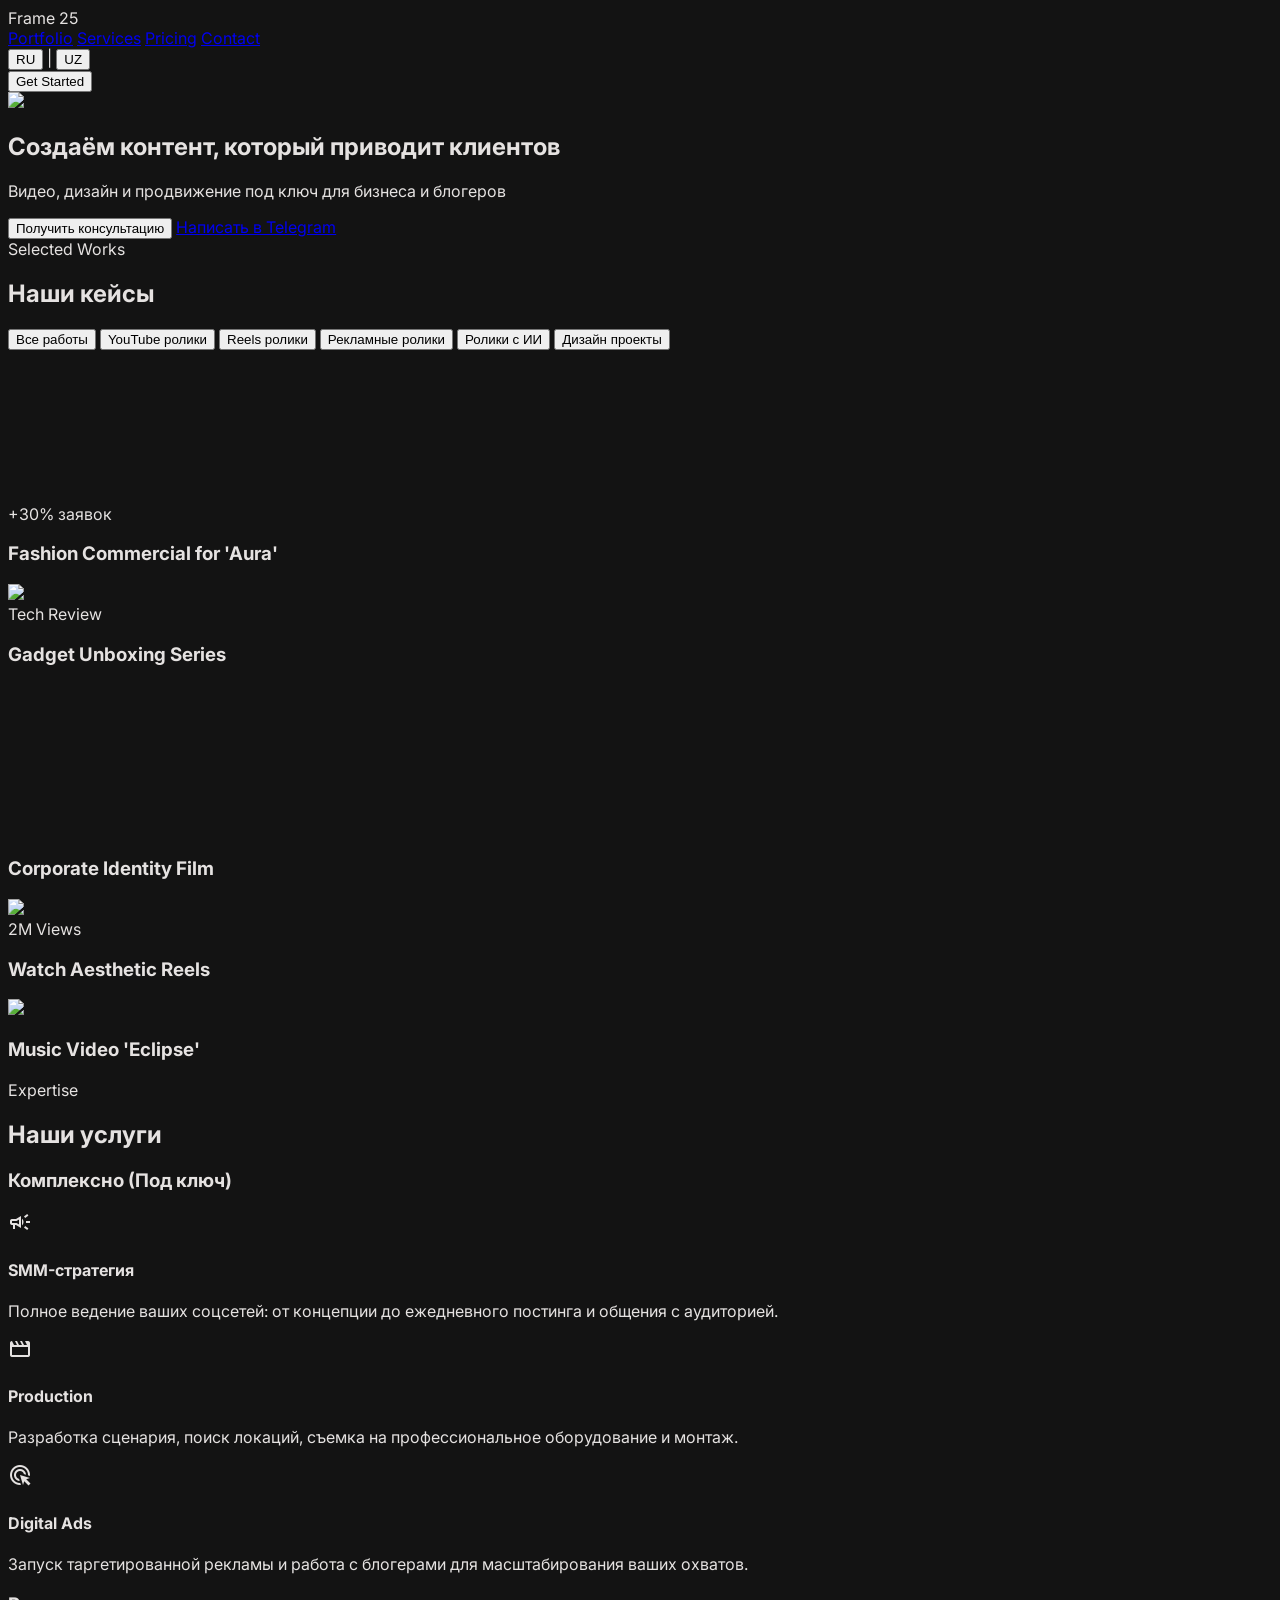
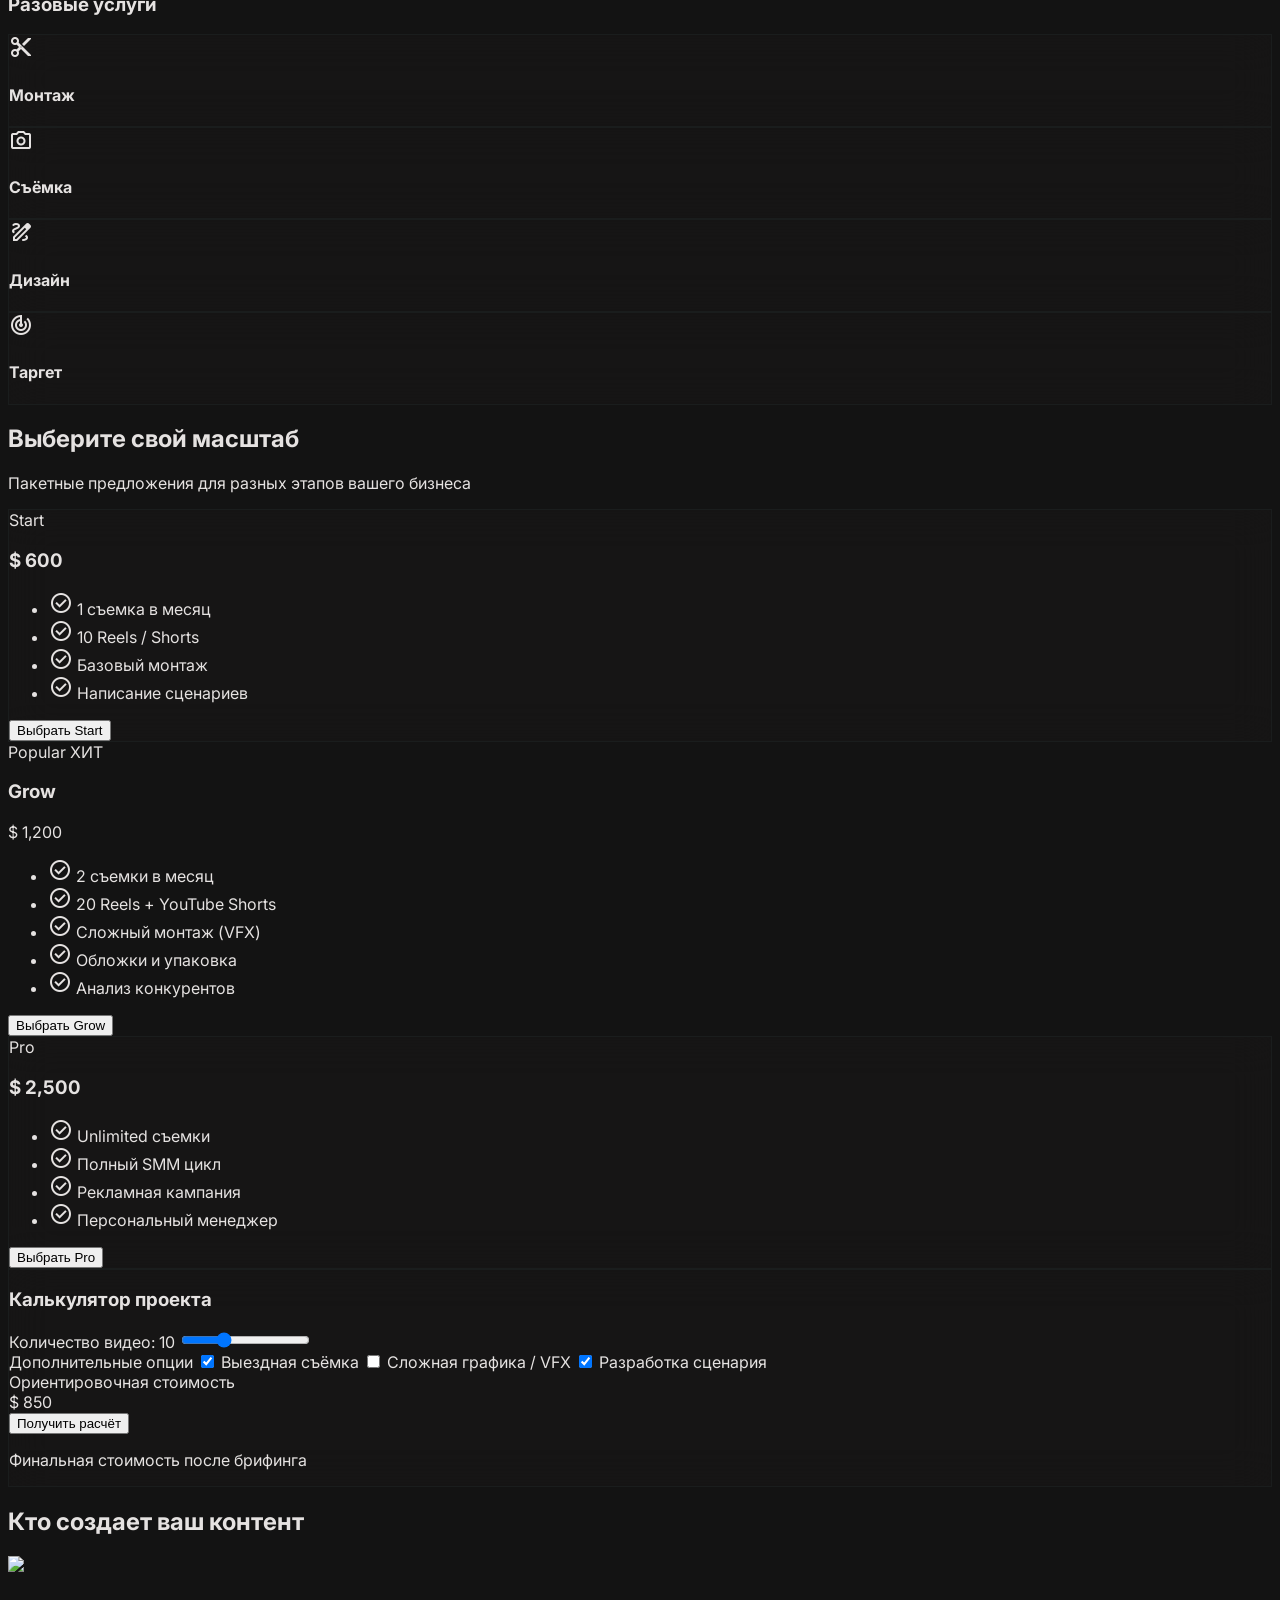
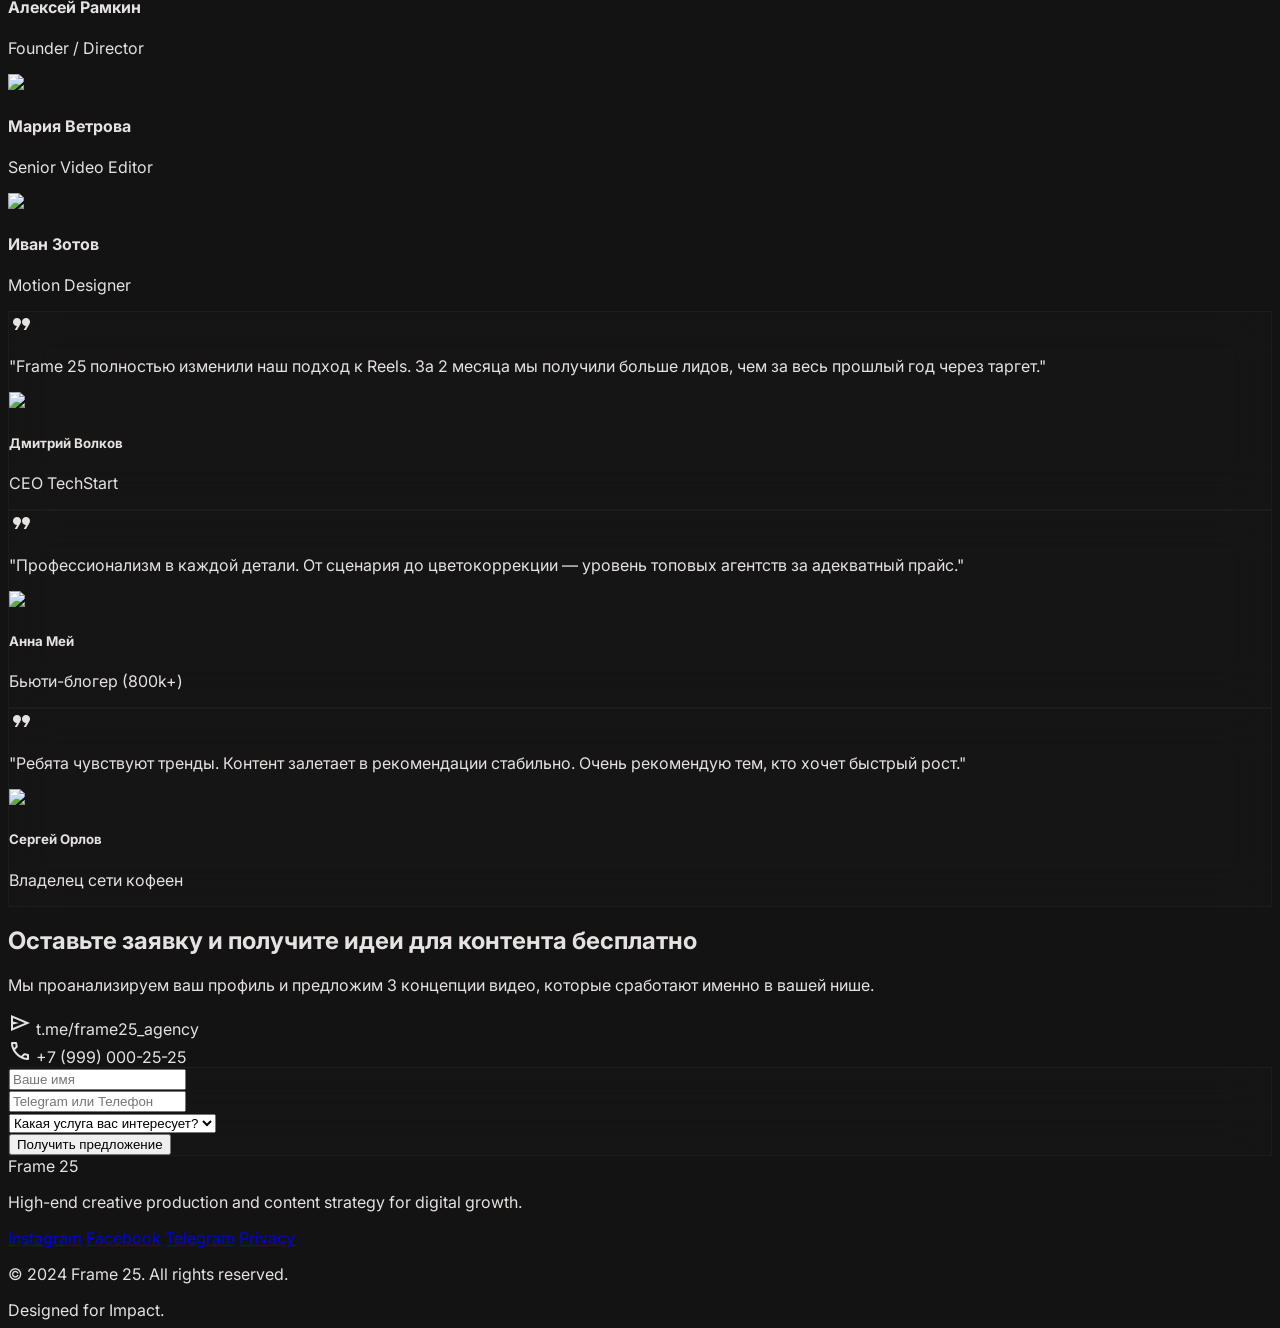
==== index.html @ b536c81a "Rename to index.html for hosting" ====
<!DOCTYPE html>

<html class="dark" lang="ru"><head>
<meta charset="utf-8"/>
<meta content="width=device-width, initial-scale=1.0" name="viewport"/>
<link href="https://fonts.googleapis.com/css2?family=Inter:wght@100..900&amp;display=swap" rel="stylesheet"/>
<link href="https://fonts.googleapis.com/css2?family=Material+Symbols+Outlined:wght,FILL@100..700,0..1&amp;display=swap" rel="stylesheet"/>
<link href="https://fonts.googleapis.com/css2?family=Material+Symbols+Outlined:wght,FILL@100..700,0..1&amp;display=swap" rel="stylesheet"/>
<script src="https://cdn.tailwindcss.com?plugins=forms,container-queries"></script>
<title>Frame 25 | Creative Production Agency</title>
<script id="tailwind-config">
      tailwind.config = {
        darkMode: "class",
        theme: {
          extend: {
            "colors": {
                "on-primary-fixed": "#002022",
                "secondary": "#95d1d6",
                "error": "#ffb4ab",
                "on-primary-fixed-variant": "#004f54",
                "primary-container": "#00f2ff",
                "on-secondary-container": "#87c2c7",
                "primary-fixed-dim": "#00dbe7",
                "on-primary": "#00363a",
                "surface-variant": "#353534",
                "surface-container-high": "#2a2a2a",
                "tertiary-container": "#fed83a",
                "outline": "#849495",
                "on-secondary": "#00363a",
                "on-error-container": "#ffdad6",
                "on-tertiary": "#3b2f00",
                "on-tertiary-fixed-variant": "#554500",
                "on-tertiary-fixed": "#221b00",
                "surface-container-low": "#1c1b1b",
                "tertiary": "#fff6e4",
                "on-secondary-fixed-variant": "#064f53",
                "inverse-surface": "#e5e2e1",
                "inverse-primary": "#00696f",
                "outline-variant": "#3a494b",
                "tertiary-fixed-dim": "#e8c423",
                "inverse-on-surface": "#313030",
                "error-container": "#93000a",
                "surface-tint": "#00dbe7",
                "secondary-fixed": "#b1edf2",
                "background": "#131313",
                "on-primary-container": "#006a71",
                "surface-bright": "#3a3939",
                "surface-container": "#201f1f",
                "surface": "#131313",
                "on-error": "#690005",
                "primary-fixed": "#74f5ff",
                "on-background": "#e5e2e1",
                "surface-container-lowest": "#0e0e0e",
                "secondary-container": "#0b5156",
                "primary": "#e1fdff",
                "surface-container-highest": "#353534",
                "on-surface": "#e5e2e1",
                "on-surface-variant": "#b9cacb",
                "secondary-fixed-dim": "#95d1d6",
                "tertiary-fixed": "#ffe173",
                "on-tertiary-container": "#725e00",
                "on-secondary-fixed": "#002022",
                "surface-dim": "#131313"
            },
            "borderRadius": {
                "DEFAULT": "0.125rem",
                "lg": "0.25rem",
                "xl": "0.5rem",
                "full": "0.75rem"
            },
            "fontFamily": {
                "headline": ["Inter"],
                "body": ["Inter"],
                "label": ["Inter"]
            }
          },
        },
      }
    </script>
<style>
        .material-symbols-outlined {
            font-variation-settings: 'FILL' 0, 'wght' 400, 'GRAD' 0, 'opsz' 24;
        }
        html { scroll-behavior: smooth; }
        body {
            background-color: #131313;
            color: #e5e2e1;
            font-family: 'Inter', sans-serif;
        }
        .glass-card {
            background: rgba(28, 27, 27, 0.4);
            backdrop-filter: blur(20px);
            border: 1px solid rgba(58, 73, 75, 0.15);
        }
    </style>
</head>
<body class="selection:bg-primary-container selection:text-on-primary">
<!-- Top Navigation Bar -->
<nav class="fixed top-0 w-full z-50 bg-[#131313]/40 backdrop-blur-md shadow-[0_20px_40px_rgba(0,242,255,0.04)]">
<div class="flex justify-between items-center px-6 md:px-12 py-6 max-w-[1920px] mx-auto">
<div class="text-2xl font-black tracking-tighter text-[#e5e2e1]">Frame 25</div>
<div class="hidden md:flex gap-10 items-center">
<a data-i18n="nav_portfolio" class="font-['Inter'] tracking-tight font-medium text-sm text-[#e5e2e1] hover:text-[#00f2ff] transition-colors duration-300" href="#portfolio">Portfolio</a>
<a data-i18n="nav_services" class="font-['Inter'] tracking-tight font-medium text-sm text-[#e5e2e1] hover:text-[#00f2ff] transition-colors duration-300" href="#services">Services</a>
<a data-i18n="nav_pricing" class="font-['Inter'] tracking-tight font-medium text-sm text-[#e5e2e1] hover:text-[#00f2ff] transition-colors duration-300" href="#pricing">Pricing</a>
<a data-i18n="nav_contact" class="font-['Inter'] tracking-tight font-medium text-sm text-[#e5e2e1] hover:text-[#00f2ff] transition-colors duration-300" href="#contact">Contact</a>
</div>
<div class="flex items-center gap-2 text-sm font-bold text-on-surface">
    <button id="lang-ru" class="text-primary-container transition-colors">RU</button>
    <span class="text-outline-variant">|</span>
    <button id="lang-uz" class="hover:text-primary-container transition-colors">UZ</button>
</div>
<button data-i18n="nav_start" onclick="document.getElementById('contact').scrollIntoView()" class="bg-primary-container text-on-primary px-6 py-2.5 rounded-full font-bold text-sm tracking-tight scale-95 active:scale-90 transition-transform hover:opacity-80">
                Get Started
            </button>
</div>
</nav>
<main>
<!-- Hero Section -->
<section class="relative h-screen flex items-center justify-center overflow-hidden">
<div class="absolute inset-0 z-0">
<img class="w-full h-full object-cover opacity-40" data-alt="cinematic slow motion shot of a high-end camera lens on a gimbal in a dark studio with electric blue neon reflections" src="https://lh3.googleusercontent.com/aida-public/[base64]"/>
<div class="absolute inset-0 bg-gradient-to-b from-[#131313]/80 via-transparent to-[#131313]"></div>
</div>
<div class="relative z-10 text-center px-6 max-w-5xl">
<h1 data-i18n="hero_title" class="text-5xl md:text-8xl font-black tracking-tighter mb-8 leading-[0.9] text-on-surface">
                    Создаём контент, который приводит <span class="text-primary-container">клиентов</span>
</h1>
<p data-i18n="hero_desc" class="text-lg md:text-2xl text-secondary font-light max-w-2xl mx-auto mb-12">
                    Видео, дизайн и продвижение под ключ для бизнеса и блогеров
                </p>
<div class="flex flex-col md:flex-row gap-6 justify-center items-center">
<button data-i18n="hero_btn1" onclick="document.getElementById('contact').scrollIntoView()" class="w-full md:w-auto px-10 py-5 bg-gradient-to-br from-primary-container to-primary-fixed-dim text-on-primary font-bold rounded-full text-lg shadow-[0_0_30px_rgba(0,242,255,0.3)] hover:scale-105 transition-transform">
                        Получить консультацию
                    </button>
<a data-i18n="hero_btn2" href="https://t.me/frame25_agency" target="_blank" class="w-full md:w-auto px-10 py-5 border border-outline-variant text-on-surface font-bold rounded-full text-lg hover:bg-surface-container-low transition-colors text-center inline-block">
                        Написать в Telegram
                    </a>
</div>
</div>
</section>
<!-- Portfolio Bento Grid -->
<section class="py-32 px-6 md:px-12 bg-surface" id="portfolio">
<div class="max-w-[1400px] mx-auto">
<div class="flex justify-between items-end mb-10">
<div>
<span class="font-['Inter'] text-xs uppercase tracking-[0.2em] text-secondary mb-4 block">Selected Works</span>
<h2 class="text-4xl md:text-6xl font-bold tracking-tighter">Наши кейсы</h2>
</div>
</div>
<!-- Filters -->
<div class="flex flex-wrap gap-4 mb-12" id="portfolio-filters">
    <button data-filter="all" class="px-6 py-2 rounded-full border border-primary-container text-primary-container bg-surface-container-high transition-colors active-filter"><span data-i18n="filter_all">Все работы</span></button>
    <button data-filter="youtube" class="px-6 py-2 rounded-full border border-outline-variant text-on-surface hover:border-primary-container hover:text-primary-container hover:bg-surface-container-high transition-colors"><span data-i18n="filter_youtube">YouTube ролики</span></button>
    <button data-filter="reels" class="px-6 py-2 rounded-full border border-outline-variant text-on-surface hover:border-primary-container hover:text-primary-container hover:bg-surface-container-high transition-colors"><span data-i18n="filter_reels">Reels ролики</span></button>
    <button data-filter="commercial" class="px-6 py-2 rounded-full border border-outline-variant text-on-surface hover:border-primary-container hover:text-primary-container hover:bg-surface-container-high transition-colors"><span data-i18n="filter_commercial">Рекламные ролики</span></button>
    <button data-filter="ai" class="px-6 py-2 rounded-full border border-outline-variant text-on-surface hover:border-primary-container hover:text-primary-container hover:bg-surface-container-high transition-colors"><span data-i18n="filter_ai">Ролики с ИИ</span></button>
    <button data-filter="design" class="px-6 py-2 rounded-full border border-outline-variant text-on-surface hover:border-primary-container hover:text-primary-container hover:bg-surface-container-high transition-colors"><span data-i18n="filter_design">Дизайн проекты</span></button>
</div>
<div class="grid grid-cols-1 md:grid-cols-12 gap-6" id="portfolio-grid">
<!-- Large Feature Card -->
<div data-category="commercial" class="portfolio-item md:col-span-8 group relative overflow-hidden rounded-xl bg-surface-container-low aspect-video transition-all duration-500">
<video autoplay loop muted playsinline class="w-full h-full object-cover transition-transform duration-700 group-hover:scale-110 opacity-70" src="https://vp.wfolio.com/video_proxies/of4j5aS4cVwPTxC_axvSqrwLBLXu43aS/F9QAoX_0jwsGlkBRA7Mj5IeWWrSQHAIG/FPQ6UsMXswtfiBF19fHiCAsJqj6txDtV/Z1Twl-R0tfF8GKqrTD2J9hqp1q181-N3/fbMHQmCswe76x-qLKLBUlrxGe9JfZxI_/lLTEqGnEWL5SWSAfy-LlypZsuP5mStJT/mDifjHPfnOr3pZEzZ6DH0hXgapZW11Q3/QywnIz3amLk.mp4"></video>
<div class="absolute inset-0 bg-gradient-to-t from-black/80 to-transparent p-10 flex flex-col justify-end">
<span class="inline-block px-3 py-1 bg-primary-container text-on-primary text-[10px] font-bold uppercase tracking-widest rounded-full mb-4 w-fit">+30% заявок</span>
<h3 class="text-3xl font-bold">Fashion Commercial for 'Aura'</h3>
</div>
</div>
<!-- Small Side Card -->
<div data-category="youtube" class="portfolio-item md:col-span-4 group relative overflow-hidden rounded-xl bg-surface-container-low transition-all duration-500">
<img class="w-full h-full object-cover transition-transform duration-700 group-hover:scale-110 opacity-70" src="https://i.wfolio.com/x/23Q2n7kS-flJtGEKTA-UZrXIhu7kMsVH/sUAZphw6dagxa5MqR_Brd5CW10V9Sxa7/tRZJRG6O9aZWPYP0-hRGz2KID2vp1UIA/W7H8lqrl_bvFFA3az80bgdyUQOPpFFgx/oUkrQ6Ajcl17LG6q-bK4WIpuVKyIugLY/MCsgXOr9y-B_LAeVuRp4WlRgPNXi3GbD/M3oNYMFtiYq95cwjV4MdlfXPeETEz-Ym/zz2omLnkPz87YJzeS87W_RpPvwTQ2__v/9Z_aL_QdXxJPuxYkyWhHK4OiFC0e9JUo/xyI-Ij5PgXVW4XstqjPP8S5Wxn8U375i/zxuxOf5emPZ2m0TEb_1u7eJOFm1DM196/4IbHwq_gdBn7vl2AK5nMGqGsaf5Hd26M/SUjrMsj_cf3Rqamc2B3QT18Hmg0ZTn99/892rjEsZu2C9NU-gmEDTXOHLDBWczoqr/t0MkHL4NPfshDHCqdIn4-JaLdNKsQE_3/va9R2RH-p1EJ_k9BfhZwt-auueZ3Zf6Q/mD8KrEA4o1EwdVLAUPEySDD1LbAcAatK/J7scySuu37aSAl-8ZgyD4EQjvc6hz9qD/bkumr2OCzjHUu6v2sPMy-CJpDzJvhi2O/Z8tzMRuMpqwV0lH-I2qhpSs3hMtkEoIK/--J-1g5ExQQ7SPw8lFHjkw.jpg"/>
<div class="absolute inset-0 bg-gradient-to-t from-black/80 to-transparent p-6 flex flex-col justify-end">
<span class="inline-block px-3 py-1 bg-surface-container-highest text-on-surface text-[10px] font-bold uppercase tracking-widest rounded-full mb-4 w-fit">Tech Review</span>
<h3 class="text-xl font-bold">Gadget Unboxing Series</h3>
</div>
</div>
<!-- Row of 3 -->
<div data-category="youtube" class="portfolio-item md:col-span-4 group relative overflow-hidden rounded-xl bg-surface-container-low aspect-square transition-all duration-500">
<video autoplay loop muted playsinline class="w-full h-full object-cover transition-transform duration-700 group-hover:scale-110 opacity-70" src="https://vp.wfolio.com/video_proxies/of4j5aS4cVwPTxC_axvSqrwLBLXu43aS/F9QAoX_0jwsGlkBRA7Mj5IeWWrSQHAIG/FPQ6UsMXswtfiBF19fHiCAsJqj6txDtV/Z1Twl-R0tfF8GKqrTD2J9hqp1q181-N3/fbMHQmCswe76x-qLKLBUlrxGe9JfZxI_/lLTEqGnEWL5SWSAfy-LlypZsuP5mStJT/mDifjHPfnOr3pZEzZ6DH0hXgapZW11Q3/QywnIz3amLk.mp4"></video>
<div class="absolute inset-0 bg-gradient-to-t from-black/80 to-transparent p-6 flex flex-col justify-end">
<h3 class="text-xl font-bold">Corporate Identity Film</h3>
</div>
</div>
<div data-category="reels" class="portfolio-item md:col-span-4 group relative overflow-hidden rounded-xl bg-surface-container-low aspect-square transition-all duration-500">
<img class="w-full h-full object-cover transition-transform duration-700 group-hover:scale-110 opacity-70" src="https://i.wfolio.com/x/nh2hBFOybeR4yRlieqG9JlRiTiv0x6Fn/-YMemOHfwb3tFFPWGCL2z-PEukVynWJ9/MS9pI2e5A66x-bJhkUWL6aEZcsaGfsFy/UsBiJ6sY744uMxdOGzyn9L5QPJTg_F8m/4q5cn3hbI329_tAflTIyTvCBD8HdO7JG/5IKcm2w844pAtKtFFNNzS2rULZVgMcTm/WFnnEsPu4273koorxEILJ_eq46aCZErS/CCqEoGibWxWAPHXk9FabNaUXhAHks7pK/0AUMmau9DjPCJ97vLBxcWOIh0Waj5vX7/Ep7OGLY_DxYXcl_bbMObdKWo99dQRgXt/ujvsaXfbaid_XwvHbZbjiPOR4Pg_65tM/kxvlTAAylIPnQXdXw0sBxFyN_4zmhWiy/pWPcoHnPEpU6eNi5I_FZrLP1zZjAOTJo/QlLi1lYycrWEcUejyHlfL59hFL3J1Dvn/7Lj0FJrvjJkQBqivCKHhga6Q0_Kgxwhv/jlYbQvvWPuQZ8uYwILUpXXOeo0PTF8Ex/URMuA68yWBxRI8126T7n_7HSf9z3kI3H/EdJhia9sfhugxD6KhE5W5BjDog-OdAR2/CzGd-rzTkKvkQBVu_7FvUG9wgiEEbL2c/OhkmvdUss4UHeXOxFdRmoF3_O4f1a1Hf/vxPGsbmYfILCUu-oR2wKVA.jpg"/>
<div class="absolute inset-0 bg-gradient-to-t from-black/80 to-transparent p-6 flex flex-col justify-end">
<span class="inline-block px-3 py-1 bg-primary-container text-on-primary text-[10px] font-bold uppercase tracking-widest rounded-full mb-4 w-fit">2M Views</span>
<h3 class="text-xl font-bold">Watch Aesthetic Reels</h3>
</div>
</div>
<div data-category="ai" class="portfolio-item md:col-span-4 group relative overflow-hidden rounded-xl bg-surface-container-low aspect-square transition-all duration-500">
<img class="w-full h-full object-cover transition-transform duration-700 group-hover:scale-110 opacity-70" src="https://i.wfolio.com/x/Erhj60RfGoSDn6LYN1vjjheZsgmFENWg/70nl7vp0vtA5I_3875z-74SYoU4uutGd/sKWLdkPGTgdMywQcC8RBXGxqrDdxByj5/mdJNivi8Om1ME5ShhDpJv2I9d1vVU-zo/uywrXE0Q5k_tQTgqK-imo7OsCUNh48vC/Rh3c5yZBB6bzBacFvIWXfQh8x6gTyBWA/Q0wwyuDIHK3ENcvX4boz_la5mjjm1q92/fXXUO5HBnW133O6kujE7oKcpWd9SJPCY/jmgAdAOab_G50rkhwQKEDB3e079X26Fa/1QY25XBOVbFnXOME8WAH071K_aqc5kNr/Cf3GPeBZz-4ZOfHKI5ASS2entqLZgOoH/yRRtxcsi55xjhJ-W5qxycynnBCQ2bfON/QRcyNawRHIB2Cj1c7flmiQO0T-tGW_k9/02Zs0ZCXpZnP5ofms_i7mJ-_XrEpRYHm/Al9FmtpcIBjz4Ze-hgbNOoBWFJxzePSQ/E2Roc7231jSHKPaxzb4NAfFierr7cs56/wQDoTON9gVhnVeFs3lez2jgmr9dWk_oE/tptQbGpaFnKYD0cYl9h1XCv20_2tus12/OqKzluZHURIneVTCzSgMVeTNfkZqp5Wg/LSES5VxZjGI.jpg"/>
<div class="absolute inset-0 bg-gradient-to-t from-black/80 to-transparent p-6 flex flex-col justify-end">
<h3 class="text-xl font-bold">Music Video 'Eclipse'</h3>
</div>
</div>
</div>
</div>
</section>
<!-- Services -->
<section class="py-32 px-6 md:px-12 bg-surface-container-lowest" id="services">
<div class="max-w-[1400px] mx-auto">
<div class="text-center mb-24">
<span class="font-['Inter'] text-xs uppercase tracking-[0.2em] text-secondary mb-4 block">Expertise</span>
<h2 class="text-4xl md:text-7xl font-bold tracking-tighter">Наши услуги</h2>
</div>
<div class="grid grid-cols-1 lg:grid-cols-2 gap-20">
<!-- Turnkey -->
<div>
<h3 class="text-2xl font-bold mb-12 border-b border-outline-variant/30 pb-4">Комплексно (Под ключ)</h3>
<div class="space-y-12">
<div class="flex gap-8 group">
<div class="w-14 h-14 rounded-xl bg-surface-container-high flex items-center justify-center text-primary-container shrink-0">
<span class="material-symbols-outlined text-3xl">campaign</span>
</div>
<div>
<h4 class="text-xl font-bold mb-2 group-hover:text-primary-container transition-colors">SMM-стратегия</h4>
<p class="text-on-surface-variant leading-relaxed">Полное ведение ваших соцсетей: от концепции до ежедневного постинга и общения с аудиторией.</p>
</div>
</div>
<div class="flex gap-8 group">
<div class="w-14 h-14 rounded-xl bg-surface-container-high flex items-center justify-center text-primary-container shrink-0">
<span class="material-symbols-outlined text-3xl">movie</span>
</div>
<div>
<h4 class="text-xl font-bold mb-2 group-hover:text-primary-container transition-colors">Production</h4>
<p class="text-on-surface-variant leading-relaxed">Разработка сценария, поиск локаций, съемка на профессиональное оборудование и монтаж.</p>
</div>
</div>
<div class="flex gap-8 group">
<div class="w-14 h-14 rounded-xl bg-surface-container-high flex items-center justify-center text-primary-container shrink-0">
<span class="material-symbols-outlined text-3xl">ads_click</span>
</div>
<div>
<h4 class="text-xl font-bold mb-2 group-hover:text-primary-container transition-colors">Digital Ads</h4>
<p class="text-on-surface-variant leading-relaxed">Запуск таргетированной рекламы и работа с блогерами для масштабирования ваших охватов.</p>
</div>
</div>
</div>
</div>
<!-- Single Services -->
<div>
<h3 class="text-2xl font-bold mb-12 border-b border-outline-variant/30 pb-4">Разовые услуги</h3>
<div class="grid grid-cols-2 gap-6">
<div class="glass-card p-8 rounded-xl hover:bg-surface-container-high transition-colors">
<span class="material-symbols-outlined text-primary-container mb-4 block">content_cut</span>
<h4 class="font-bold">Монтаж</h4>
</div>
<div class="glass-card p-8 rounded-xl hover:bg-surface-container-high transition-colors">
<span class="material-symbols-outlined text-primary-container mb-4 block">photo_camera</span>
<h4 class="font-bold">Съёмка</h4>
</div>
<div class="glass-card p-8 rounded-xl hover:bg-surface-container-high transition-colors">
<span class="material-symbols-outlined text-primary-container mb-4 block">draw</span>
<h4 class="font-bold">Дизайн</h4>
</div>
<div class="glass-card p-8 rounded-xl hover:bg-surface-container-high transition-colors">
<span class="material-symbols-outlined text-primary-container mb-4 block">track_changes</span>
<h4 class="font-bold">Таргет</h4>
</div>
</div>
</div>
</div>
</div>
</section>
<!-- Tiers & Pricing -->
<section class="py-32 px-6 md:px-12 bg-surface" id="pricing">
<div class="max-w-[1200px] mx-auto">
<div class="text-center mb-24">
<h2 class="text-4xl md:text-6xl font-bold tracking-tighter mb-4">Выберите свой масштаб</h2>
<p class="text-secondary">Пакетные предложения для разных этапов вашего бизнеса</p>
</div>
<div class="grid grid-cols-1 md:grid-cols-3 gap-8">
<!-- Start -->
<div class="glass-card p-10 rounded-xl flex flex-col">
<div class="mb-8">
<span class="text-xs font-bold uppercase tracking-widest text-secondary">Start</span>
<h3 id="price-start" class="text-3xl font-black mt-2">60 000 ₽</h3>
</div>
<ul class="space-y-4 mb-12 text-sm text-on-surface-variant flex-grow">
<li class="flex items-center gap-3"><span class="material-symbols-outlined text-primary-container text-lg">check_circle</span> 1 съемка в месяц</li>
<li class="flex items-center gap-3"><span class="material-symbols-outlined text-primary-container text-lg">check_circle</span> 10 Reels / Shorts</li>
<li class="flex items-center gap-3"><span class="material-symbols-outlined text-primary-container text-lg">check_circle</span> Базовый монтаж</li>
<li class="flex items-center gap-3"><span class="material-symbols-outlined text-primary-container text-lg">check_circle</span> Написание сценариев</li>
</ul>
<button class="w-full py-4 border border-outline-variant rounded-full font-bold hover:bg-white/5 transition-colors">Выбрать Start</button>
</div>
<!-- Grow -->
<div class="bg-gradient-to-b from-primary-container to-[#00a3ad] p-[1px] rounded-xl relative scale-105 shadow-[0_30px_60px_rgba(0,242,255,0.15)] z-10">
<div class="bg-surface-container-low p-10 rounded-xl h-full flex flex-col">
<div class="mb-8">
<div class="flex justify-between items-start">
<span class="text-xs font-bold uppercase tracking-widest text-primary-container">Popular</span>
<span class="bg-primary-container text-on-primary text-[10px] px-2 py-0.5 rounded font-bold">ХИТ</span>
</div>
<h3 class="text-3xl font-black mt-2 text-on-surface">Grow</h3>
<div id="price-grow" class="text-3xl font-black mt-2">120 000 ₽</div>
</div>
<ul class="space-y-4 mb-12 text-sm text-on-surface flex-grow">
<li class="flex items-center gap-3"><span class="material-symbols-outlined text-primary-container text-lg">check_circle</span> 2 съемки в месяц</li>
<li class="flex items-center gap-3"><span class="material-symbols-outlined text-primary-container text-lg">check_circle</span> 20 Reels + YouTube Shorts</li>
<li class="flex items-center gap-3"><span class="material-symbols-outlined text-primary-container text-lg">check_circle</span> Сложный монтаж (VFX)</li>
<li class="flex items-center gap-3"><span class="material-symbols-outlined text-primary-container text-lg">check_circle</span> Обложки и упаковка</li>
<li class="flex items-center gap-3"><span class="material-symbols-outlined text-primary-container text-lg">check_circle</span> Анализ конкурентов</li>
</ul>
<button class="w-full py-4 bg-primary-container text-on-primary rounded-full font-bold shadow-[0_10px_20px_rgba(0,242,255,0.3)] hover:scale-105 transition-transform">Выбрать Grow</button>
</div>
</div>
<!-- Pro -->
<div class="glass-card p-10 rounded-xl flex flex-col">
<div class="mb-8">
<span class="text-xs font-bold uppercase tracking-widest text-secondary">Pro</span>
<h3 id="price-pro" class="text-3xl font-black mt-2">250 000 ₽</h3>
</div>
<ul class="space-y-4 mb-12 text-sm text-on-surface-variant flex-grow">
<li class="flex items-center gap-3"><span class="material-symbols-outlined text-primary-container text-lg">check_circle</span> Unlimited съемки</li>
<li class="flex items-center gap-3"><span class="material-symbols-outlined text-primary-container text-lg">check_circle</span> Полный SMM цикл</li>
<li class="flex items-center gap-3"><span class="material-symbols-outlined text-primary-container text-lg">check_circle</span> Рекламная кампания</li>
<li class="flex items-center gap-3"><span class="material-symbols-outlined text-primary-container text-lg">check_circle</span> Персональный менеджер</li>
</ul>
<button class="w-full py-4 border border-outline-variant rounded-full font-bold hover:bg-white/5 transition-colors">Выбрать Pro</button>
</div>
</div>
</div>
</section>
<!-- Interactive Calculator -->
<section class="py-32 px-6 md:px-12 bg-surface-container-low">
<div class="max-w-[1000px] mx-auto glass-card p-12 rounded-3xl">
<div class="grid grid-cols-1 md:grid-cols-2 gap-16">
<div>
<h3 class="text-3xl font-bold mb-8">Калькулятор проекта</h3>
<div class="space-y-8">
<div>
<label class="text-xs uppercase tracking-widest text-secondary mb-4 block"><span data-i18n="calc_videos_label">Количество видео</span>: <span id="videos-count-display" class="text-primary-container font-bold text-base">10</span></label>
<input id="calc-videos-input" class="w-full h-1 bg-surface-container-highest rounded-lg appearance-none cursor-pointer accent-primary-container" max="30" min="1" type="range" value="10"/>
</div>
<div class="space-y-4">
<label class="text-xs uppercase tracking-widest text-secondary mb-2 block">Дополнительные опции</label>
<label class="flex items-center gap-3 cursor-pointer group">
<input checked="" class="w-5 h-5 rounded border-outline-variant bg-transparent text-primary-container focus:ring-primary-container" type="checkbox"/>
<span class="text-on-surface group-hover:text-primary-container transition-colors">Выездная съёмка</span>
</label>
<label class="flex items-center gap-3 cursor-pointer group">
<input class="w-5 h-5 rounded border-outline-variant bg-transparent text-primary-container focus:ring-primary-container" type="checkbox"/>
<span class="text-on-surface group-hover:text-primary-container transition-colors">Сложная графика / VFX</span>
</label>
<label class="flex items-center gap-3 cursor-pointer group">
<input checked="" class="w-5 h-5 rounded border-outline-variant bg-transparent text-primary-container focus:ring-primary-container" type="checkbox"/>
<span class="text-on-surface group-hover:text-primary-container transition-colors">Разработка сценария</span>
</label>
</div>
</div>
</div>
<div class="flex flex-col justify-center items-center text-center p-8 bg-surface-container-high rounded-2xl">
<span class="text-sm text-secondary mb-2">Ориентировочная стоимость</span>
<div class="text-5xl md:text-7xl font-black tracking-tighter text-on-surface mb-8">85 000 ₽</div>
<button class="w-full py-5 bg-primary-container text-on-primary font-bold rounded-xl shadow-[0_15px_30px_rgba(0,242,255,0.2)] hover:scale-105 transition-transform">
                            Получить расчёт
                        </button>
<p class="text-[10px] text-on-surface-variant mt-6 uppercase tracking-widest">Финальная стоимость после брифинга</p>
</div>
</div>
</div>
</section>
<!-- Team -->
<section class="py-32 px-6 md:px-12 bg-surface">
<div class="max-w-[1400px] mx-auto">
<div class="mb-20">
<h2 class="text-4xl md:text-6xl font-bold tracking-tighter">Кто создает ваш контент</h2>
</div>
<div class="grid grid-cols-1 md:grid-cols-3 gap-12">
<div class="group">
<div class="aspect-[4/5] overflow-hidden rounded-xl mb-6 grayscale hover:grayscale-0 transition-all duration-700">
<img class="w-full h-full object-cover group-hover:scale-105 transition-transform duration-700" data-alt="professional male portrait of a creative director in a black turtleneck against a dark grey background" src="https://lh3.googleusercontent.com/aida-public/[base64]"/>
</div>
<h4 class="text-2xl font-bold">Алексей Рамкин</h4>
<p class="text-secondary uppercase text-xs tracking-widest mt-2">Founder / Director</p>
</div>
<div class="group">
<div class="aspect-[4/5] overflow-hidden rounded-xl mb-6 grayscale hover:grayscale-0 transition-all duration-700">
<img class="w-full h-full object-cover group-hover:scale-105 transition-transform duration-700" data-alt="editorial portrait of a female creative editor with a sleek modern look in a professional studio setting" src="https://lh3.googleusercontent.com/aida-public/[base64]"/>
</div>
<h4 class="text-2xl font-bold">Мария Ветрова</h4>
<p class="text-secondary uppercase text-xs tracking-widest mt-2">Senior Video Editor</p>
</div>
<div class="group">
<div class="aspect-[4/5] overflow-hidden rounded-xl mb-6 grayscale hover:grayscale-0 transition-all duration-700">
<img class="w-full h-full object-cover group-hover:scale-105 transition-transform duration-700" data-alt="confident male designer with glasses looking at camera, cinematic low key lighting" src="https://lh3.googleusercontent.com/aida-public/[base64]"/>
</div>
<h4 class="text-2xl font-bold">Иван Зотов</h4>
<p class="text-secondary uppercase text-xs tracking-widest mt-2">Motion Designer</p>
</div>
</div>
</div>
</section>
<!-- Testimonials -->
<section class="py-32 px-6 md:px-12 bg-surface-container-lowest overflow-hidden">
<div class="max-w-[1400px] mx-auto">
<div class="grid grid-cols-1 md:grid-cols-3 gap-8">
<div class="glass-card p-10 rounded-2xl relative">
<span class="material-symbols-outlined text-primary-container text-5xl absolute -top-4 -left-2 opacity-20" style="font-variation-settings: 'FILL' 1;">format_quote</span>
<p class="text-lg leading-relaxed italic mb-8 relative z-10">"Frame 25 полностью изменили наш подход к Reels. За 2 месяца мы получили больше лидов, чем за весь прошлый год через таргет."</p>
<div class="flex items-center gap-4">
<div class="w-12 h-12 rounded-full bg-surface-container-high overflow-hidden">
<img class="w-full h-full object-cover" data-alt="avatar of a business owner" src="https://lh3.googleusercontent.com/aida-public/[base64]"/>
</div>
<div>
<h5 class="font-bold text-sm">Дмитрий Волков</h5>
<p class="text-xs text-on-surface-variant">CEO TechStart</p>
</div>
</div>
</div>
<div class="glass-card p-10 rounded-2xl relative">
<span class="material-symbols-outlined text-primary-container text-5xl absolute -top-4 -left-2 opacity-20" style="font-variation-settings: 'FILL' 1;">format_quote</span>
<p class="text-lg leading-relaxed italic mb-8 relative z-10">"Профессионализм в каждой детали. От сценария до цветокоррекции — уровень топовых агентств за адекватный прайс."</p>
<div class="flex items-center gap-4">
<div class="w-12 h-12 rounded-full bg-surface-container-high overflow-hidden">
<img class="w-full h-full object-cover" data-alt="avatar of a lifestyle blogger" src="https://lh3.googleusercontent.com/aida-public/[base64]"/>
</div>
<div>
<h5 class="font-bold text-sm">Анна Мей</h5>
<p class="text-xs text-on-surface-variant">Бьюти-блогер (800k+)</p>
</div>
</div>
</div>
<div class="glass-card p-10 rounded-2xl relative">
<span class="material-symbols-outlined text-primary-container text-5xl absolute -top-4 -left-2 opacity-20" style="font-variation-settings: 'FILL' 1;">format_quote</span>
<p class="text-lg leading-relaxed italic mb-8 relative z-10">"Ребята чувствуют тренды. Контент залетает в рекомендации стабильно. Очень рекомендую тем, кто хочет быстрый рост."</p>
<div class="flex items-center gap-4">
<div class="w-12 h-12 rounded-full bg-surface-container-high overflow-hidden">
<img class="w-full h-full object-cover" data-alt="avatar of a restaurant owner" src="https://lh3.googleusercontent.com/aida-public/[base64]"/>
</div>
<div>
<h5 class="font-bold text-sm">Сергей Орлов</h5>
<p class="text-xs text-on-surface-variant">Владелец сети кофеен</p>
</div>
</div>
</div>
</div>
</div>
</section>
<!-- Lead Form & Final CTA -->
<section class="py-32 px-6 md:px-12 bg-surface" id="contact">
<div class="max-w-[1400px] mx-auto grid grid-cols-1 lg:grid-cols-2 gap-24 items-center">
<div>
<h2 class="text-5xl md:text-7xl font-black tracking-tighter mb-8 leading-tight">
                        Оставьте заявку и получите идеи для контента <span class="text-primary-container italic">бесплатно</span>
</h2>
<p class="text-xl text-secondary leading-relaxed mb-12">
                        Мы проанализируем ваш профиль и предложим 3 концепции видео, которые сработают именно в вашей нише.
                    </p>
<div class="space-y-6">
<div class="flex items-center gap-4">
<span class="material-symbols-outlined text-primary-container">send</span>
<span class="text-on-surface">t.me/frame25_agency</span>
</div>
<div class="flex items-center gap-4">
<span class="material-symbols-outlined text-primary-container">call</span>
<span class="text-on-surface">+7 (999) 000-25-25</span>
</div>
</div>
</div>
<div class="glass-card p-12 rounded-3xl">
<form id="contact-form" class="space-y-8">
<div class="relative">
<input required id="contact-name" class="w-full bg-transparent border-0 border-b border-outline-variant py-4 focus:ring-0 focus:border-primary-container transition-colors placeholder:text-on-surface-variant" placeholder="Ваше имя" type="text"/>
</div>
<div class="relative">
<input required id="contact-info" class="w-full bg-transparent border-0 border-b border-outline-variant py-4 focus:ring-0 focus:border-primary-container transition-colors placeholder:text-on-surface-variant" placeholder="Telegram или Телефон" type="text"/>
</div>
<div class="relative">
<select required id="service-select" class="w-full bg-transparent border-0 border-b border-outline-variant py-4 focus:ring-0 focus:border-primary-container transition-colors text-on-surface-variant appearance-none">
<option disabled="" selected="" value="">Какая услуга вас интересует?</option>
<option value="turnkey">SMM под ключ</option>
<option value="production">Видеопроизводство</option>
<option value="ads">Реклама и таргет</option>
<option value="consult">Консультация</option>
</select>
</div>
<button id="submit-btn" class="w-full py-6 bg-primary-container text-on-primary font-black uppercase tracking-widest text-sm rounded-full shadow-[0_20px_40px_rgba(0,242,255,0.2)] hover:scale-[1.02] transition-transform" type="submit">
                            Получить предложение
                        </button>
</form>
</div>
</div>
</section>
</main>
<!-- Footer -->
<footer class="w-full py-20 px-6 md:px-12 bg-[#0e0e0e] bg-gradient-to-t from-[#1c1b1b] to-transparent">
<div class="max-w-[1920px] mx-auto grid grid-cols-1 md:grid-cols-3 gap-12 items-end w-full">
<div class="space-y-6">
<div class="text-xl font-bold text-[#e5e2e1]">Frame 25</div>
<p class="font-['Inter'] text-xs uppercase tracking-widest text-[#95d1d6] max-w-xs leading-loose">
                    High-end creative production and content strategy for digital growth.
                </p>
</div>
<div class="flex flex-wrap gap-8">
<a class="font-['Inter'] text-xs uppercase tracking-widest text-[#95d1d6] hover:text-[#00f2ff] transition-colors duration-500" href="https://www.instagram.com/shoxrux.edit/" target="_blank">Instagram</a>
<a class="font-['Inter'] text-xs uppercase tracking-widest text-[#95d1d6] hover:text-[#00f2ff] transition-colors duration-500" href="#">Facebook</a>
<a class="font-['Inter'] text-xs uppercase tracking-widest text-[#95d1d6] hover:text-[#00f2ff] transition-colors duration-500" href="https://t.me/frame25_agency" target="_blank">Telegram</a>
<a class="font-['Inter'] text-xs uppercase tracking-widest text-[#95d1d6] hover:text-[#00f2ff] transition-colors duration-500" href="#">Privacy</a>
</div>
<div class="text-right">
<p class="font-['Inter'] text-xs uppercase tracking-widest text-[#95d1d6] mb-2 opacity-50">© 2024 Frame 25. All rights reserved.</p>
<div class="text-[#00f2ff] font-['Inter'] text-xs uppercase tracking-widest">Designed for Impact.</div>
</div>
</div>
</footer>

<script>
    // 0. Language and Currency Configuration
    const translations = {
        ru: {
            nav_portfolio: "Portfolio", nav_services: "Services", nav_pricing: "Pricing", nav_contact: "Contact", nav_start: "Get Started",
            hero_title: "Создаём контент, который приводит <span class='text-primary-container'>клиентов</span>",
            hero_desc: "Видео, дизайн и продвижение под ключ для бизнеса и блогеров",
            hero_btn1: "Получить консультацию", hero_btn2: "Написать в Telegram",
            calc_videos_label: "Количество видео",
            portfolio_title: "Наши кейсы",
            filter_all: "Все работы", filter_youtube: "YouTube ролики", filter_reels: "Reels ролики", filter_commercial: "Рекламные ролики", filter_ai: "Ролики с ИИ", filter_design: "Дизайн проекты",
            services_title: "Наши услуги",
            services_turnkey: "Комплексно (Под ключ)",
            services_single: "Разовые услуги",
            pricing_title: "Выберите свой масштаб",
            pricing_desc: "Пакетные предложения для разных этапов вашего бизнеса",
            btn_start: "Выбрать Start", btn_grow: "Выбрать Grow", btn_pro: "Выбрать Pro",
            calc_title: "Калькулятор проекта",
            calc_opts: "Дополнительные опции",
            calc_opt1: "Выездная съёмка", calc_opt2: "Сложная графика / VFX", calc_opt3: "Разработка сценария",
            calc_price_lbl: "Ориентировочная стоимость",
            calc_btn: "Получить расчёт",
            form_btn: "Получить предложение",
            form_name_ph: "Ваше имя", form_contact_ph: "Telegram или Телефон",
            contact_title: "Оставьте заявку и получите идеи для контента <span class='text-primary-container italic'>бесплатно</span>"
        },
        uz: {
            nav_portfolio: "Portfel", nav_services: "Xizmatlar", nav_pricing: "Narxlar", nav_contact: "Aloqa", nav_start: "Boshlash",
            hero_title: "Mijozlarni jalb qiladigan kontent <span class='text-primary-container'>yaratamiz</span>",
            hero_desc: "Biznes va blogerlar uchun videoyechim, dizayn va reklama",
            hero_btn1: "Konsultatsiya olish", hero_btn2: "Telegram orqali bog'lanish",
            calc_videos_label: "Videolar soni",
            portfolio_title: "Bizning loyihalar",
            filter_all: "Barcha ishlar", filter_youtube: "YouTube roliklar", filter_reels: "Reels roliklar", filter_commercial: "Reklama roliklari", filter_ai: "SI qatnashgan roliklar", filter_design: "Dizayn loyihalar",
            services_title: "Bizning xizmatlar",
            services_turnkey: "Kompleks (Noldan boshlab)",
            services_single: "Alohida xizmatlar",
            pricing_title: "O'z miqyosingizni tanlang",
            pricing_desc: "Biznesingizning turli bosqichlari uchun onson paketlar",
            btn_start: "Start ni tanlash", btn_grow: "Grow ni tanlash", btn_pro: "Pro ni tanlash",
            calc_title: "Loyiha kalkulyatori",
            calc_opts: "Qo'shimcha variantlar",
            calc_opt1: "Joyiga chiqib suratga olish", calc_opt2: "Murakkab grafika / VFX", calc_opt3: "Ssenariy ishlab chiqish",
            calc_price_lbl: "Taxminiy narx",
            calc_btn: "Taxminiy narxni olish",
            form_btn: "Taklif olish",
            form_name_ph: "Ismingiz", form_contact_ph: "Telegram yoki Telefon",
            contact_title: "Ariza qoldiring va kontent g'oyalarini <span class='text-primary-container italic'>bepul</span> oling"
        }
    };

    let currentLang = 'ru';
    let basePricePerVideo = { ru: 50, uz: 600000 }; 
    let addons = {
        outdoor: { ru: 150, uz: 1800000 },
        vfx: { ru: 300, uz: 3600000 },
        script: { ru: 200, uz: 2400000 }
    };
    let plans = {
        start: { ru: 600, uz: 7500000 },
        grow: { ru: 1200, uz: 15000000 },
        pro: { ru: 2500, uz: 30000000 }
    };

    function formatNumber(num, lang) {
        if (lang === 'ru') return '$ ' + num.toLocaleString('en-US');
        return num.toLocaleString('ru-RU') + ' UZS';
    }

    function setLanguage(lang) {
        currentLang = lang;
        document.querySelectorAll('[data-i18n]').forEach(el => {
            const key = el.getAttribute('data-i18n');
            if (translations[lang] && translations[lang][key]) {
                el.innerHTML = translations[lang][key];
            }
        });
        
        updateStaticTexts(lang);
        updatePricingCards(lang);
        calculatePrice();

        const btnRu = document.getElementById('lang-ru');
        const btnUz = document.getElementById('lang-uz');
        if(btnRu && btnUz) {
            if(lang === 'ru') {
                btnRu.classList.add('text-primary-container'); btnRu.classList.remove('text-on-surface-variant');
                btnUz.classList.add('text-on-surface-variant'); btnUz.classList.remove('text-primary-container');
            } else {
                btnUz.classList.add('text-primary-container'); btnUz.classList.remove('text-on-surface-variant');
                btnRu.classList.add('text-on-surface-variant'); btnRu.classList.remove('text-primary-container');
            }
        }
        
        // Update placeholders
        const formName = document.getElementById('contact-name');
        const formPhone = document.getElementById('contact-info');
        if(formName) formName.placeholder = translations[lang].form_name_ph;
        if(formPhone) formPhone.placeholder = translations[lang].form_contact_ph;
    }

    function updateStaticTexts(lang) {
        const textNodes = {
            'Наши кейсы': 'portfolio_title', 'Bizning loyihalar': 'portfolio_title',
            'Наши услуги': 'services_title', 'Bizning xizmatlar': 'services_title',
            'Комплексно (Под ключ)': 'services_turnkey', 'Kompleks (Noldan boshlab)': 'services_turnkey',
            'Разовые услуги': 'services_single', 'Alohida xizmatlar': 'services_single',
            'Выберите свой масштаб': 'pricing_title', "O'z miqyosingizni tanlang": 'pricing_title',
            'Пакетные предложения для разных этапов вашего бизнеса': 'pricing_desc', 'Biznesingizning turli bosqichlari uchun onson paketlar': 'pricing_desc',
            'Выбрать Start': 'btn_start', 'Start ni tanlash': 'btn_start',
            'Выбрать Grow': 'btn_grow', 'Grow ni tanlash': 'btn_grow',
            'Выбрать Pro': 'btn_pro', 'Pro ni tanlash': 'btn_pro',
            'Калькулятор проекта': 'calc_title', 'Loyiha kalkulyatori': 'calc_title',
            'Дополнительные опции': 'calc_opts', "Qo'shimcha variantlar": 'calc_opts',
            'Выездная съёмка': 'calc_opt1', 'Joyiga chiqib suratga olish': 'calc_opt1',
            'Сложная графика / VFX': 'calc_opt2', 'Murakkab grafika / VFX': 'calc_opt2',
            'Разработка сценария': 'calc_opt3', 'Ssenariy ishlab chiqish': 'calc_opt3',
            'Ориентировочная стоимость': 'calc_price_lbl', 'Taxminiy narx': 'calc_price_lbl',
            'Получить расчёт': 'calc_btn', 'Taxminiy narxni olish': 'calc_btn',
            'Получить предложение': 'form_btn', 'Taklif olish': 'form_btn'
        };
        document.querySelectorAll('h2, h3, p, button, a, span').forEach(el => {
            const trimmed = el.textContent.trim();
            if (textNodes[trimmed] && el.children.length === 0) {
                el.textContent = translations[lang][textNodes[trimmed]];
            }
        });
        
        // Manual updates for elements with innerHTML
        const contTitle = document.querySelector('h2.text-5xl.md\\:text-7xl');
        if(contTitle) contTitle.innerHTML = translations[lang].contact_title;
    }

    function updatePricingCards(lang) {
        let pStart = document.getElementById('price-start');
        let pGrow = document.getElementById('price-grow');
        let pPro = document.getElementById('price-pro');
        if(pStart) pStart.textContent = formatNumber(plans.start[lang], lang);
        if(pGrow) pGrow.textContent = formatNumber(plans.grow[lang], lang);
        if(pPro) pPro.textContent = formatNumber(plans.pro[lang], lang);
    }

    let btnRu = document.getElementById('lang-ru');
    let btnUz = document.getElementById('lang-uz');
    if (btnRu) btnRu.addEventListener('click', () => setLanguage('ru'));
    if (btnUz) btnUz.addEventListener('click', () => setLanguage('uz'));

    const videosInput = document.getElementById('calc-videos-input');
    const videosDisplay = document.getElementById('videos-count-display');
    const checkboxes = document.querySelectorAll('input[type="checkbox"]');
    const priceDisplay = document.querySelector('.text-5xl.md\\:text-7xl.font-black');

    function calculatePrice() {
        let videos = parseInt(videosInput ? videosInput.value : 10) || 10;
        if(videosDisplay) videosDisplay.textContent = videos;
        
        let total = videos * basePricePerVideo[currentLang];
        if(checkboxes.length >= 3) {
            if(checkboxes[0].checked) total += addons.outdoor[currentLang];
            if(checkboxes[1].checked) total += addons.vfx[currentLang];
            if(checkboxes[2].checked) total += addons.script[currentLang];
        }
        if(priceDisplay) priceDisplay.textContent = formatNumber(total, currentLang);
    }

    if (videosInput) {
        videosInput.addEventListener('input', calculatePrice);
        checkboxes.forEach(cb => cb.addEventListener('change', calculatePrice));
    }

    const serviceSelect = document.getElementById('service-select');
    function scrollToContactAndSelect(value) {
        if(serviceSelect && value) serviceSelect.value = value;
        document.getElementById('contact').scrollIntoView();
    }

    document.addEventListener('click', (e) => {
        let btn = e.target.closest('button');
        if (!btn) return;
        let text = btn.textContent.trim();
        if (text === translations['ru'].btn_start || text === translations['uz'].btn_start) {
            scrollToContactAndSelect('production');
        } else if (text === translations['ru'].btn_grow || text === translations['uz'].btn_grow || text === translations['ru'].btn_pro || text === translations['uz'].btn_pro) {
            scrollToContactAndSelect('turnkey');
        } else if (text === translations['ru'].calc_btn || text === translations['uz'].calc_btn) {
            scrollToContactAndSelect('production');
        }
    });

    const contactForm = document.getElementById('contact-form');
    let submitBtn = document.getElementById('submit-btn');

    if(contactForm) {
        contactForm.addEventListener('submit', (e) => {
            e.preventDefault();
            
            const name = document.getElementById('contact-name').value;
            const info = document.getElementById('contact-info').value;
            const serviceSelect = document.getElementById('service-select');
            const service = serviceSelect.options[serviceSelect.selectedIndex].text;
            
            const text_message = `🎬 *Новая заявка с сайта Frame25!*\n\n👤 *Имя:* ${name}\n📞 *Контакт:* ${info}\n🎯 *Интересует:* ${service}`;
            
            fetch(`https://api.telegram.org/bot8792128472:AAEBp5V0pCOpyY3aIhpZHWyQI2MmvmKnQKg/sendMessage`, {
                method: 'POST',
                headers: { 'Content-Type': 'application/json' },
                body: JSON.stringify({ chat_id: '1947053690', text: text_message, parse_mode: 'Markdown' })
            }).then(() => {
                const originalText = submitBtn.textContent;
                submitBtn.textContent = (currentLang === 'ru') ? 'Заявка отправлена!' : 'Ariza yuborildi!';
                submitBtn.classList.remove('bg-primary-container', 'text-on-primary');
                submitBtn.classList.add('bg-secondary', 'text-on-secondary');
                
                contactForm.reset();
                
                setTimeout(() => {
                    submitBtn.textContent = translations[currentLang].form_btn;
                    submitBtn.classList.remove('bg-secondary', 'text-on-secondary');
                    submitBtn.classList.add('bg-primary-container', 'text-on-primary');
                }, 3000);
            }).catch(error => {
                console.error("Error sending message:", error);
                submitBtn.textContent = "Ошибка / Xato";
            });
        });
    }

    // Portfolio Filters Logic
    const filterBtns = document.querySelectorAll('#portfolio-filters button');
    const portfolioItems = document.querySelectorAll('.portfolio-item');

    filterBtns.forEach(btn => {
        btn.addEventListener('click', () => {
            filterBtns.forEach(b => {
                b.classList.remove('bg-surface-container-high', 'text-primary-container', 'border-primary-container');
            });
            btn.classList.add('bg-surface-container-high', 'text-primary-container', 'border-primary-container');
            
            const filterValue = btn.getAttribute('data-filter');
            
            portfolioItems.forEach(item => {
                if (filterValue === 'all' || item.getAttribute('data-category') === filterValue) {
                    item.style.display = '';
                    setTimeout(() => item.style.opacity = '1', 50);
                } else {
                    item.style.opacity = '0';
                    setTimeout(() => item.style.display = 'none', 500);
                }
            });
        });
    });

    // Initiate
    updatePricingCards(currentLang);
    calculatePrice();
</script>
</body></html>
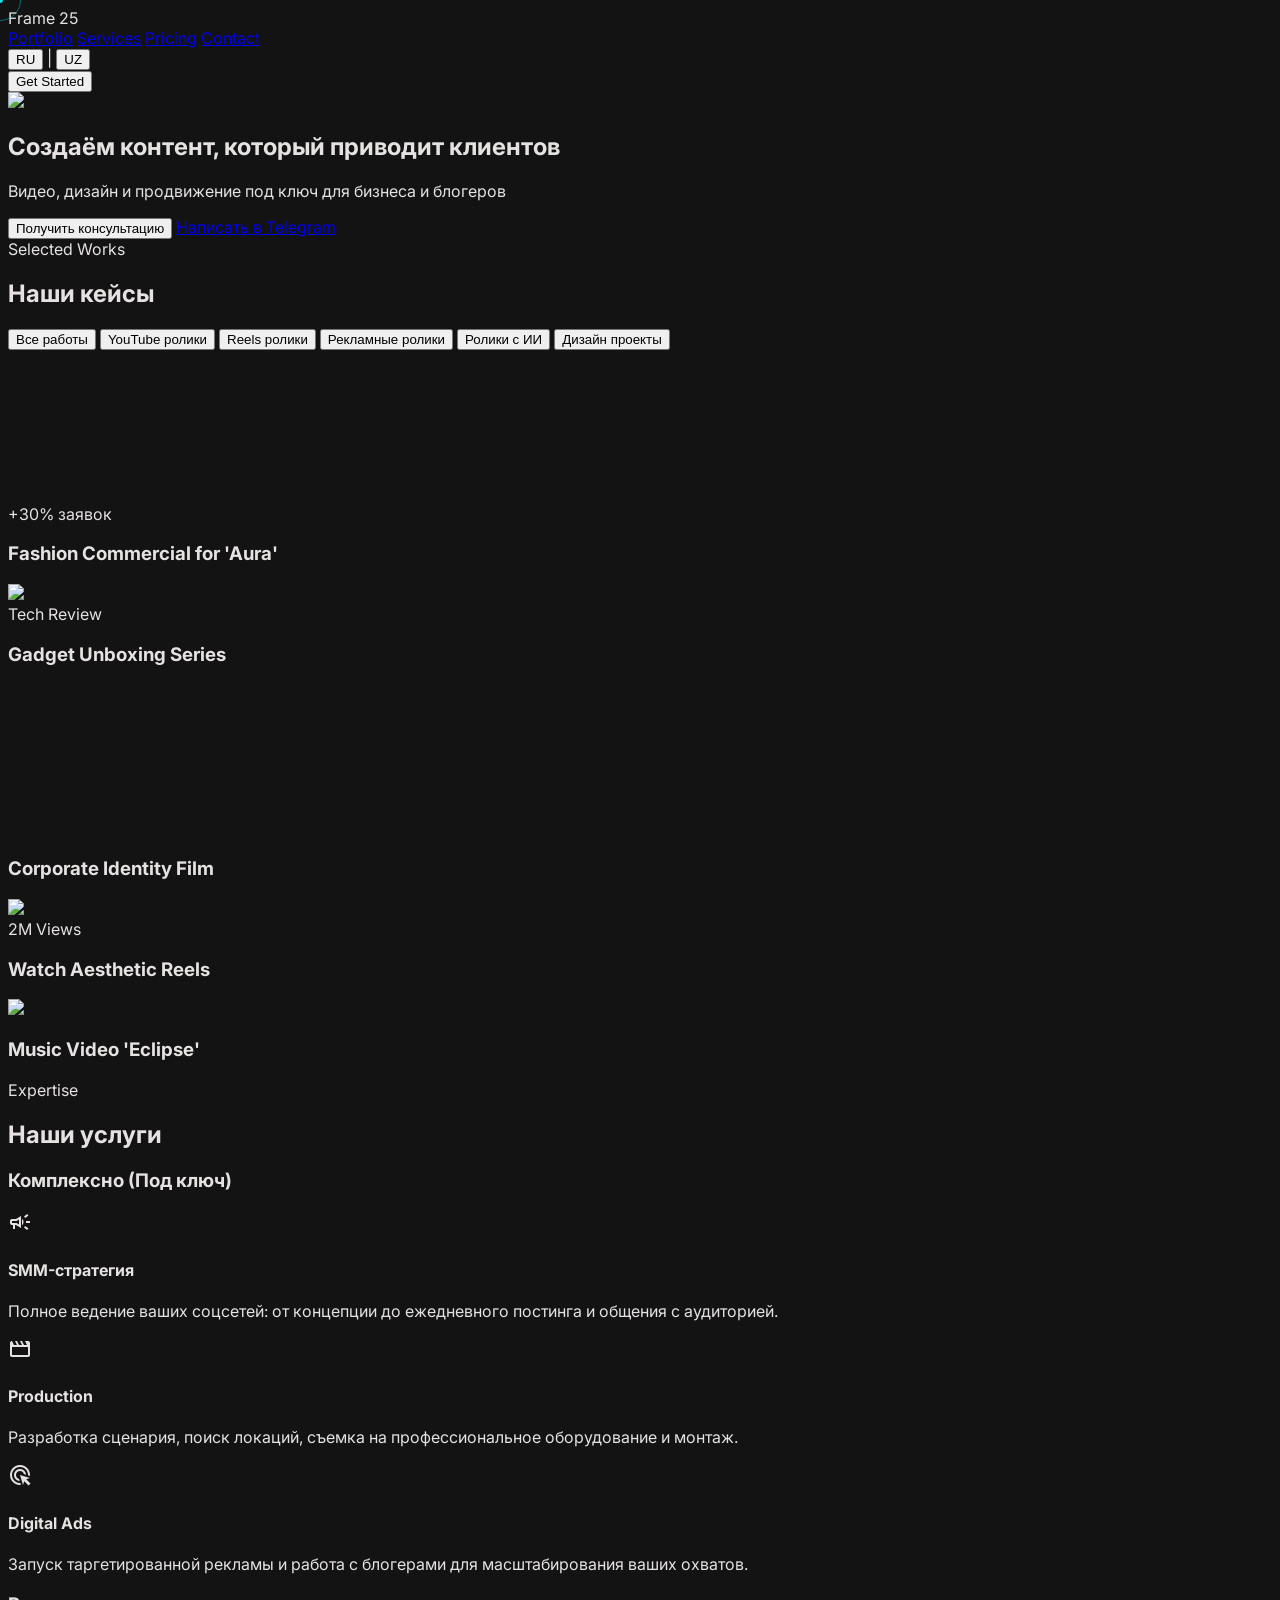
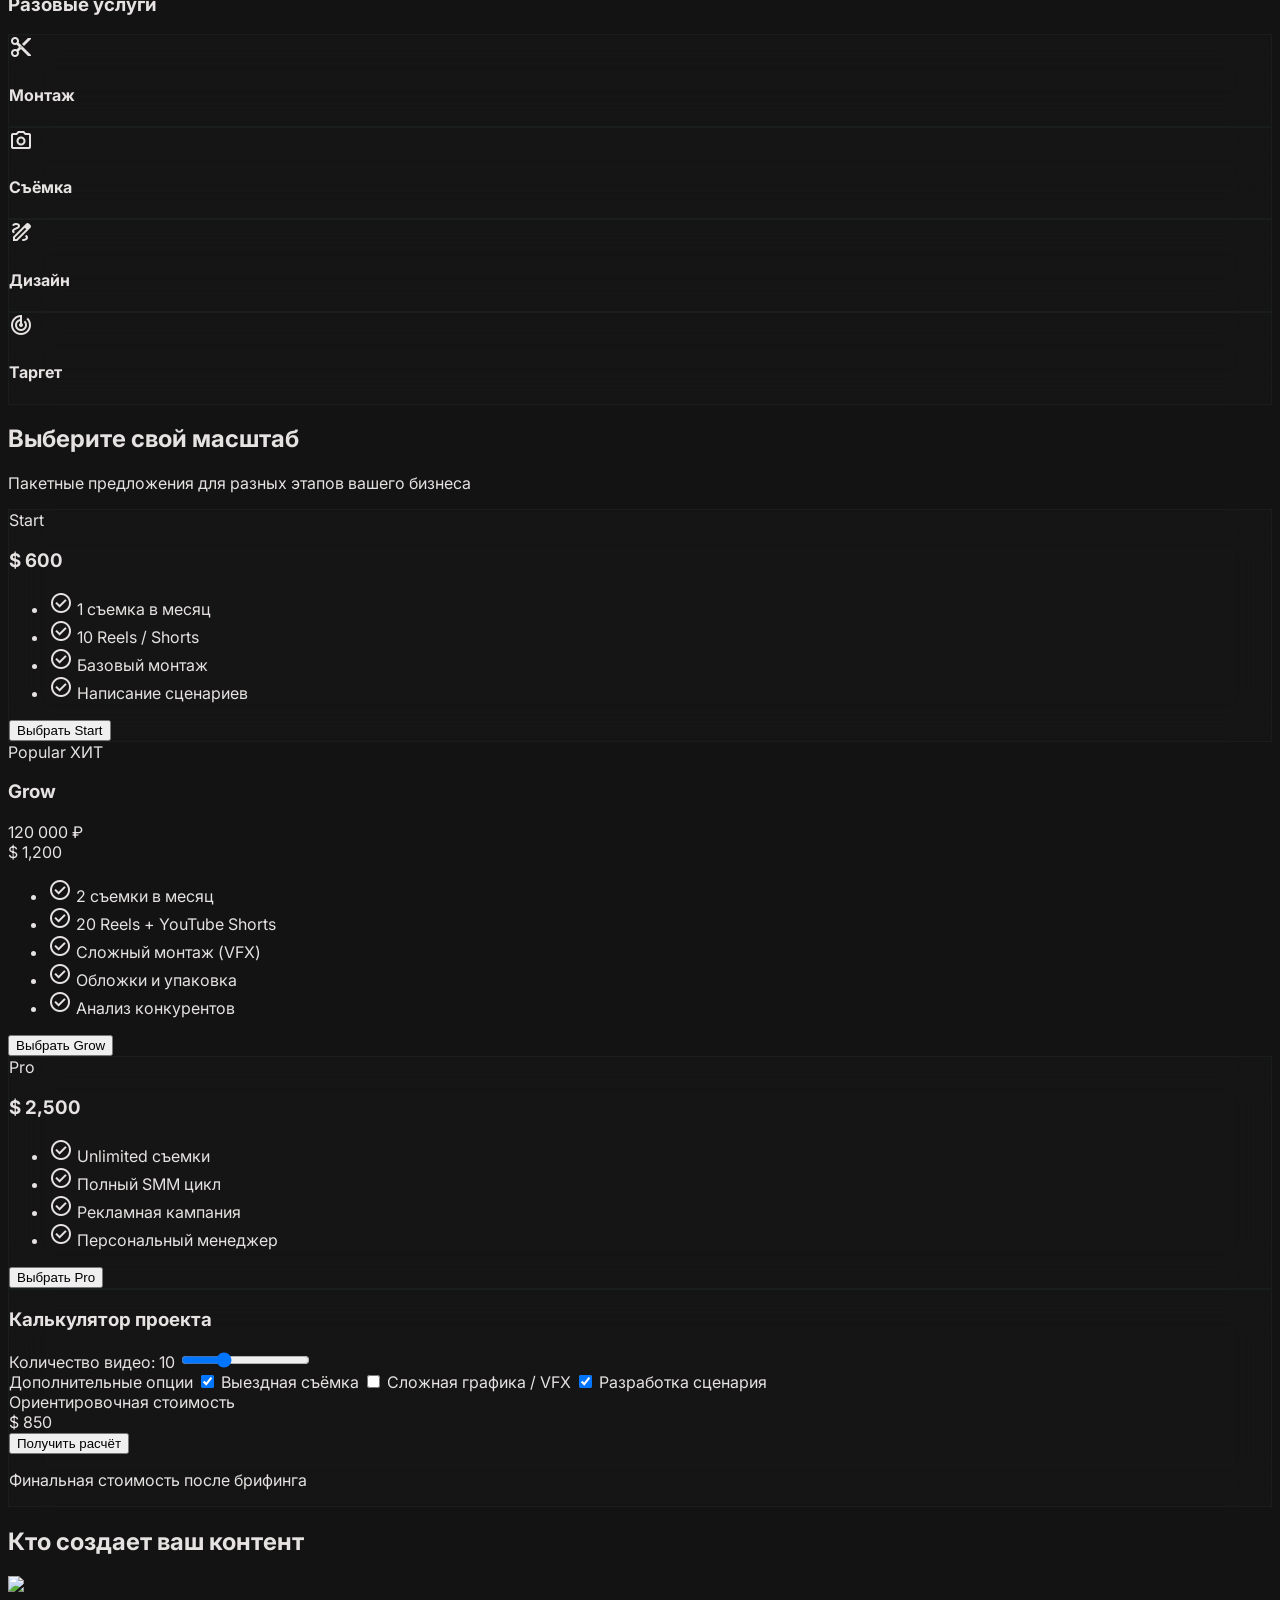
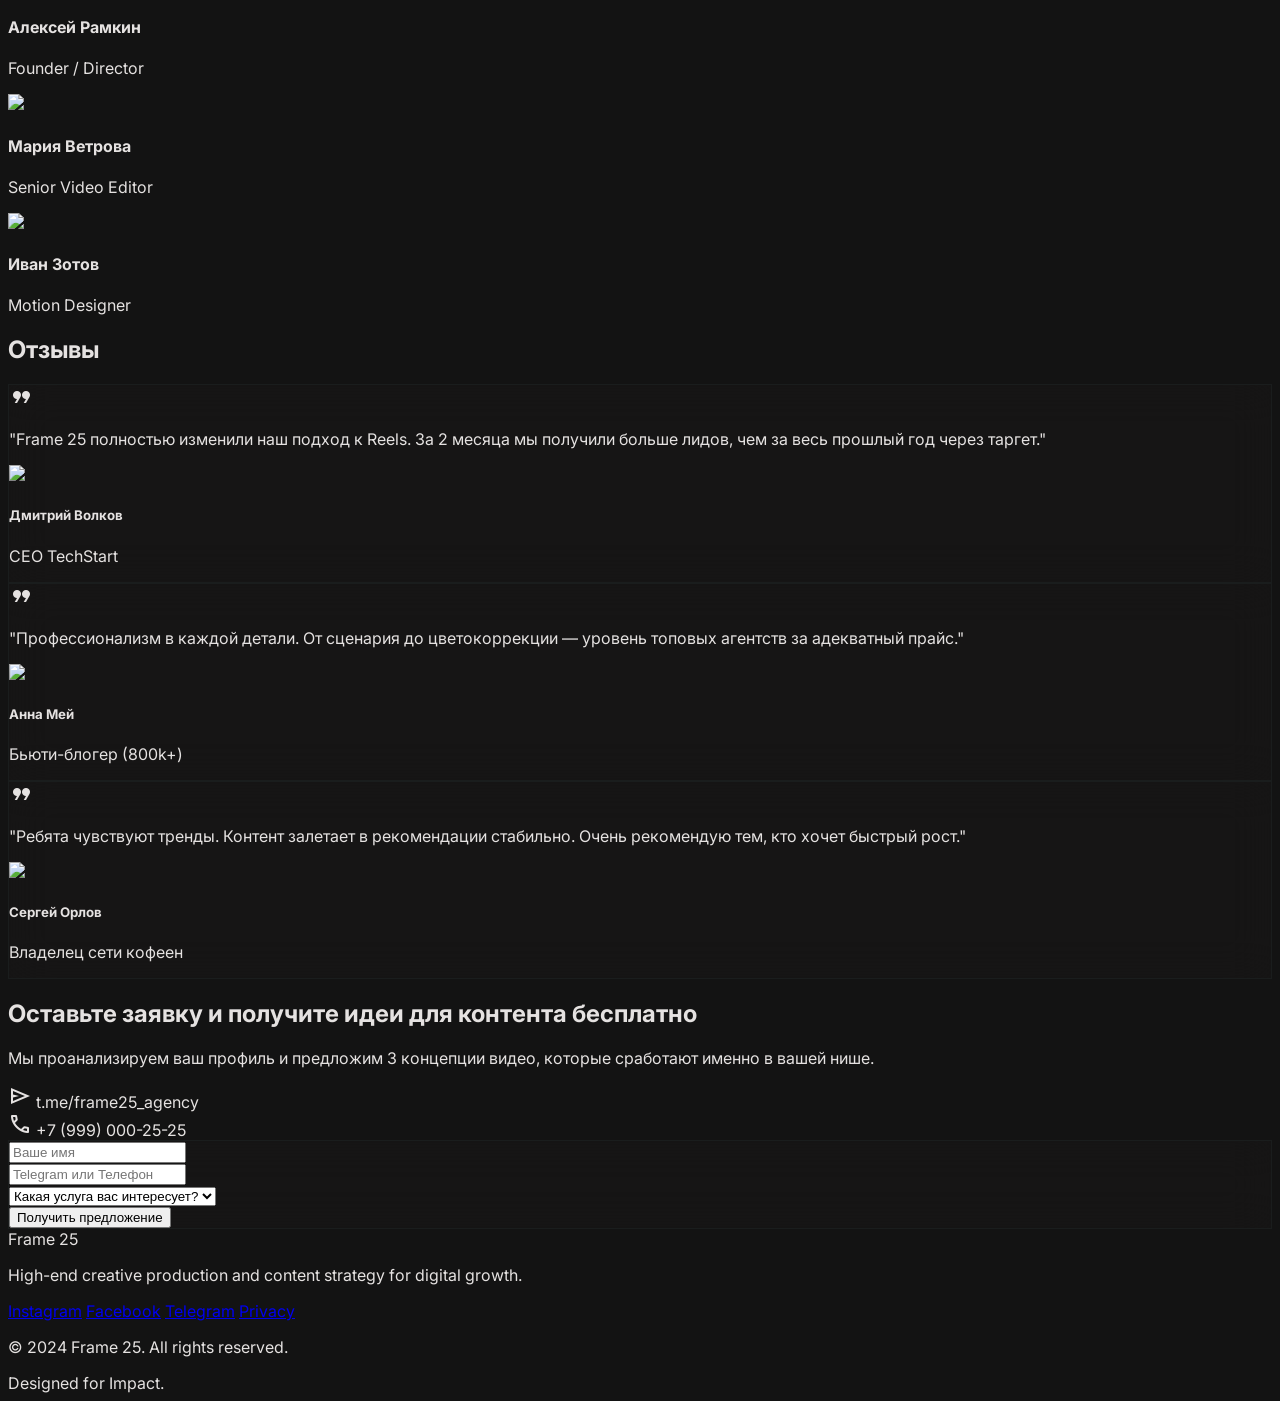
==== commit d18a0870: "Add premium GSAP animations, Lenis smooth scroll, and particles" ====
--- a/index.html
+++ b/index.html
@@ -7,6 +7,7 @@
 <link href="https://fonts.googleapis.com/css2?family=Material+Symbols+Outlined:wght,FILL@100..700,0..1&amp;display=swap" rel="stylesheet"/>
 <link href="https://fonts.googleapis.com/css2?family=Material+Symbols+Outlined:wght,FILL@100..700,0..1&amp;display=swap" rel="stylesheet"/>
 <script src="https://cdn.tailwindcss.com?plugins=forms,container-queries"></script>
+<link href="animations.css" rel="stylesheet" />
 <title>Frame 25 | Creative Production Agency</title>
 <script id="tailwind-config">
       tailwind.config = {
@@ -95,6 +96,9 @@
     </style>
 </head>
 <body class="selection:bg-primary-container selection:text-on-primary">
+<!-- Custom Cursor -->
+<div class="custom-cursor"></div>
+<div class="custom-cursor-follower"></div>
 <!-- Top Navigation Bar -->
 <nav class="fixed top-0 w-full z-50 bg-[#131313]/40 backdrop-blur-md shadow-[0_20px_40px_rgba(0,242,255,0.04)]">
 <div class="flex justify-between items-center px-6 md:px-12 py-6 max-w-[1920px] mx-auto">
@@ -110,7 +114,7 @@
     <span class="text-outline-variant">|</span>
     <button id="lang-uz" class="hover:text-primary-container transition-colors">UZ</button>
 </div>
-<button data-i18n="nav_start" onclick="document.getElementById('contact').scrollIntoView()" class="bg-primary-container text-on-primary px-6 py-2.5 rounded-full font-bold text-sm tracking-tight scale-95 active:scale-90 transition-transform hover:opacity-80">
+<button data-i18n="nav_start" onclick="if(window.lenisInstance) window.lenisInstance.scrollTo('#contact'); else document.getElementById('contact').scrollIntoView();" class="bg-primary-container text-on-primary px-6 py-2.5 rounded-full font-bold text-sm tracking-tight scale-95 active:scale-90 transition-transform hover:opacity-80">
                 Get Started
             </button>
 </div>
@@ -119,18 +123,19 @@
 <!-- Hero Section -->
 <section class="relative h-screen flex items-center justify-center overflow-hidden">
 <div class="absolute inset-0 z-0">
-<img class="w-full h-full object-cover opacity-40" data-alt="cinematic slow motion shot of a high-end camera lens on a gimbal in a dark studio with electric blue neon reflections" src="https://lh3.googleusercontent.com/aida-public/[base64]"/>
-<div class="absolute inset-0 bg-gradient-to-b from-[#131313]/80 via-transparent to-[#131313]"></div>
+<img class="w-full h-full object-cover opacity-20" data-alt="cinematic slow motion shot of a high-end camera lens on a gimbal in a dark studio with electric blue neon reflections" src="https://lh3.googleusercontent.com/aida-public/[base64]"/>
+<div id="particles-js" class="absolute inset-0 w-full h-full z-10"></div>
+<div class="absolute inset-0 bg-gradient-to-b from-[#131313]/80 via-transparent to-[#131313] z-20 pointer-events-none"></div>
 </div>
 <div class="relative z-10 text-center px-6 max-w-5xl">
-<h1 data-i18n="hero_title" class="text-5xl md:text-8xl font-black tracking-tighter mb-8 leading-[0.9] text-on-surface">
-                    Создаём контент, который приводит <span class="text-primary-container">клиентов</span>
+<h1 data-i18n="hero_title" class="hero-title text-5xl md:text-8xl font-black tracking-tighter mb-8 leading-[0.9] text-on-surface">
+                    Создаём контент, который приводит <span class="text-primary-container glow-pulse">клиентов</span>
 </h1>
-<p data-i18n="hero_desc" class="text-lg md:text-2xl text-secondary font-light max-w-2xl mx-auto mb-12">
+<p data-i18n="hero_desc" class="hero-subtitle text-lg md:text-2xl text-secondary font-light max-w-2xl mx-auto mb-12 opacity-0">
                     Видео, дизайн и продвижение под ключ для бизнеса и блогеров
                 </p>
-<div class="flex flex-col md:flex-row gap-6 justify-center items-center">
-<button data-i18n="hero_btn1" onclick="document.getElementById('contact').scrollIntoView()" class="w-full md:w-auto px-10 py-5 bg-gradient-to-br from-primary-container to-primary-fixed-dim text-on-primary font-bold rounded-full text-lg shadow-[0_0_30px_rgba(0,242,255,0.3)] hover:scale-105 transition-transform">
+<div class="hero-buttons flex flex-col md:flex-row gap-6 justify-center items-center opacity-0">
+<button data-i18n="hero_btn1" onclick="if(window.lenisInstance) window.lenisInstance.scrollTo('#contact'); else document.getElementById('contact').scrollIntoView();" class="w-full md:w-auto px-10 py-5 bg-gradient-to-br from-primary-container to-primary-fixed-dim text-on-primary font-bold rounded-full text-lg shadow-[0_0_30px_rgba(0,242,255,0.3)] hover:scale-105 transition-transform">
                         Получить консультацию
                     </button>
 <a data-i18n="hero_btn2" href="https://t.me/frame25_agency" target="_blank" class="w-full md:w-auto px-10 py-5 border border-outline-variant text-on-surface font-bold rounded-full text-lg hover:bg-surface-container-low transition-colors text-center inline-block">
@@ -242,21 +247,21 @@
 <div>
 <h3 class="text-2xl font-bold mb-12 border-b border-outline-variant/30 pb-4">Разовые услуги</h3>
 <div class="grid grid-cols-2 gap-6">
-<div class="glass-card p-8 rounded-xl hover:bg-surface-container-high transition-colors">
-<span class="material-symbols-outlined text-primary-container mb-4 block">content_cut</span>
-<h4 class="font-bold">Монтаж</h4>
-</div>
-<div class="glass-card p-8 rounded-xl hover:bg-surface-container-high transition-colors">
-<span class="material-symbols-outlined text-primary-container mb-4 block">photo_camera</span>
-<h4 class="font-bold">Съёмка</h4>
-</div>
-<div class="glass-card p-8 rounded-xl hover:bg-surface-container-high transition-colors">
-<span class="material-symbols-outlined text-primary-container mb-4 block">draw</span>
-<h4 class="font-bold">Дизайн</h4>
-</div>
-<div class="glass-card p-8 rounded-xl hover:bg-surface-container-high transition-colors">
-<span class="material-symbols-outlined text-primary-container mb-4 block">track_changes</span>
-<h4 class="font-bold">Таргет</h4>
+<div class="glass-card g-service-card p-8 rounded-xl transition-all duration-300 transform-gpu cursor-none hover:-translate-y-2 hover:shadow-[0_15px_30px_rgba(0,242,255,0.1)] hover:border-primary-container/50 overflow-hidden relative">
+<span class="material-symbols-outlined text-primary-container mb-4 block animate-icon-bounce">content_cut</span>
+<h4 class="font-bold relative z-10">Монтаж</h4>
+</div>
+<div class="glass-card g-service-card p-8 rounded-xl transition-all duration-300 transform-gpu cursor-none hover:-translate-y-2 hover:shadow-[0_15px_30px_rgba(0,242,255,0.1)] hover:border-primary-container/50 overflow-hidden relative">
+<span class="material-symbols-outlined text-primary-container mb-4 block animate-icon-bounce">photo_camera</span>
+<h4 class="font-bold relative z-10">Съёмка</h4>
+</div>
+<div class="glass-card g-service-card p-8 rounded-xl transition-all duration-300 transform-gpu cursor-none hover:-translate-y-2 hover:shadow-[0_15px_30px_rgba(0,242,255,0.1)] hover:border-primary-container/50 overflow-hidden relative">
+<span class="material-symbols-outlined text-primary-container mb-4 block animate-icon-bounce">draw</span>
+<h4 class="font-bold relative z-10">Дизайн</h4>
+</div>
+<div class="glass-card g-service-card p-8 rounded-xl transition-all duration-300 transform-gpu cursor-none hover:-translate-y-2 hover:shadow-[0_15px_30px_rgba(0,242,255,0.1)] hover:border-primary-container/50 overflow-hidden relative">
+<span class="material-symbols-outlined text-primary-container mb-4 block animate-icon-bounce">track_changes</span>
+<h4 class="font-bold relative z-10">Таргет</h4>
 </div>
 </div>
 </div>
@@ -286,7 +291,7 @@
 <button class="w-full py-4 border border-outline-variant rounded-full font-bold hover:bg-white/5 transition-colors">Выбрать Start</button>
 </div>
 <!-- Grow -->
-<div class="bg-gradient-to-b from-primary-container to-[#00a3ad] p-[1px] rounded-xl relative scale-105 shadow-[0_30px_60px_rgba(0,242,255,0.15)] z-10">
+<div class="bg-gradient-to-b from-primary-container to-[#00a3ad] p-[1px] rounded-xl relative scale-105 shadow-[0_30px_60px_rgba(0,242,255,0.15)] z-10 glow-pulse-card cursor-none transition-all duration-300 hover:scale-110 hover:shadow-[0_40px_80px_rgba(0,242,255,0.25)]">
 <div class="bg-surface-container-low p-10 rounded-xl h-full flex flex-col">
 <div class="mb-8">
 <div class="flex justify-between items-start">
@@ -294,7 +299,8 @@
 <span class="bg-primary-container text-on-primary text-[10px] px-2 py-0.5 rounded font-bold">ХИТ</span>
 </div>
 <h3 class="text-3xl font-black mt-2 text-on-surface">Grow</h3>
-<div id="price-grow" class="text-3xl font-black mt-2">120 000 ₽</div>
+<div class="text-3xl font-black mt-2 pricing-number" data-target="120000" id="price-grow-val">120 000 ₽</div>
+<div class="hidden" id="price-grow">120 000 ₽</div>
 </div>
 <ul class="space-y-4 mb-12 text-sm text-on-surface flex-grow">
 <li class="flex items-center gap-3"><span class="material-symbols-outlined text-primary-container text-lg">check_circle</span> 2 съемки в месяц</li>
@@ -363,9 +369,9 @@
 </div>
 </section>
 <!-- Team -->
-<section class="py-32 px-6 md:px-12 bg-surface">
+<section class="py-32 px-6 md:px-12 bg-surface" id="team">
 <div class="max-w-[1400px] mx-auto">
-<div class="mb-20">
+<div class="mb-20 team-header">
 <h2 class="text-4xl md:text-6xl font-bold tracking-tighter">Кто создает ваш контент</h2>
 </div>
 <div class="grid grid-cols-1 md:grid-cols-3 gap-12">
@@ -394,10 +400,13 @@
 </div>
 </section>
 <!-- Testimonials -->
-<section class="py-32 px-6 md:px-12 bg-surface-container-lowest overflow-hidden">
-<div class="max-w-[1400px] mx-auto">
-<div class="grid grid-cols-1 md:grid-cols-3 gap-8">
-<div class="glass-card p-10 rounded-2xl relative">
+<section class="py-32 px-6 md:px-12 bg-surface-container-lowest overflow-hidden flex flex-col" id="reviews">
+<div class="max-w-[1400px] mx-auto w-full mb-16">
+    <h2 class="text-4xl md:text-6xl font-bold tracking-tighter">Отзывы</h2>
+</div>
+<div class="w-full relative py-4">
+<div class="flex gap-8 px-6 md:px-12 reviews-track w-max">
+<div class="glass-card p-10 rounded-2xl relative w-[400px] shrink-0 cursor-grab active:cursor-grabbing hover:scale-105 transition-transform duration-300">
 <span class="material-symbols-outlined text-primary-container text-5xl absolute -top-4 -left-2 opacity-20" style="font-variation-settings: 'FILL' 1;">format_quote</span>
 <p class="text-lg leading-relaxed italic mb-8 relative z-10">"Frame 25 полностью изменили наш подход к Reels. За 2 месяца мы получили больше лидов, чем за весь прошлый год через таргет."</p>
 <div class="flex items-center gap-4">
@@ -437,11 +446,10 @@
 </div>
 </div>
 </div>
-</div>
 </section>
 <!-- Lead Form & Final CTA -->
 <section class="py-32 px-6 md:px-12 bg-surface" id="contact">
-<div class="max-w-[1400px] mx-auto grid grid-cols-1 lg:grid-cols-2 gap-24 items-center">
+<div class="contact-wrapper max-w-[1400px] mx-auto grid grid-cols-1 lg:grid-cols-2 gap-24 items-center">
 <div>
 <h2 class="text-5xl md:text-7xl font-black tracking-tighter mb-8 leading-tight">
                         Оставьте заявку и получите идеи для контента <span class="text-primary-container italic">бесплатно</span>
@@ -512,7 +520,7 @@
     const translations = {
         ru: {
             nav_portfolio: "Portfolio", nav_services: "Services", nav_pricing: "Pricing", nav_contact: "Contact", nav_start: "Get Started",
-            hero_title: "Создаём контент, который приводит <span class='text-primary-container'>клиентов</span>",
+            hero_title: "Создаём контент, который приводит <span class='text-primary-container glow-pulse'>клиентов</span>",
             hero_desc: "Видео, дизайн и продвижение под ключ для бизнеса и блогеров",
             hero_btn1: "Получить консультацию", hero_btn2: "Написать в Telegram",
             calc_videos_label: "Количество видео",
@@ -535,7 +543,7 @@
         },
         uz: {
             nav_portfolio: "Portfel", nav_services: "Xizmatlar", nav_pricing: "Narxlar", nav_contact: "Aloqa", nav_start: "Boshlash",
-            hero_title: "Mijozlarni jalb qiladigan kontent <span class='text-primary-container'>yaratamiz</span>",
+            hero_title: "Mijozlarni jalb qiladigan kontent <span class='text-primary-container glow-pulse'>yaratamiz</span>",
             hero_desc: "Biznes va blogerlar uchun videoyechim, dizayn va reklama",
             hero_btn1: "Konsultatsiya olish", hero_btn2: "Telegram orqali bog'lanish",
             calc_videos_label: "Videolar soni",
@@ -599,6 +607,11 @@
                 btnUz.classList.add('text-primary-container'); btnUz.classList.remove('text-on-surface-variant');
                 btnRu.classList.add('text-on-surface-variant'); btnRu.classList.remove('text-primary-container');
             }
+        }
+        
+        // Let GSAP know text changed if we want to re-run animations
+        if (window.runHeroAnimation) {
+            window.runHeroAnimation();
         }
         
         // Update placeholders
@@ -680,7 +693,11 @@
     const serviceSelect = document.getElementById('service-select');
     function scrollToContactAndSelect(value) {
         if(serviceSelect && value) serviceSelect.value = value;
-        document.getElementById('contact').scrollIntoView();
+        if(window.lenisInstance) {
+            window.lenisInstance.scrollTo('#contact');
+        } else {
+            document.getElementById('contact').scrollIntoView();
+        }
     }
 
     document.addEventListener('click', (e) => {
@@ -763,4 +780,13 @@
     updatePricingCards(currentLang);
     calculatePrice();
 </script>
+
+<!-- Animation Libraries -->
+<script src="https://cdn.jsdelivr.net/npm/@studio-freight/lenis@1.0.42/dist/lenis.min.js"></script>
+<script src="https://cdnjs.cloudflare.com/ajax/libs/gsap/3.12.5/gsap.min.js"></script>
+<script src="https://cdnjs.cloudflare.com/ajax/libs/gsap/3.12.5/ScrollTrigger.min.js"></script>
+<script src="https://cdn.jsdelivr.net/npm/split-type@0.3.3/umd/index.min.js"></script>
+<script src="https://cdn.jsdelivr.net/npm/particles.js@2.0.0/particles.min.js"></script>
+<script src="animations.js"></script>
+
 </body></html>
--- a/animations.css
+++ b/animations.css
@@ -0,0 +1,127 @@
+/* Base Animation Layer */
+html.lenis {
+    height: auto;
+}
+.lenis.lenis-smooth {
+    scroll-behavior: auto;
+}
+.lenis.lenis-smooth [data-lenis-prevent] {
+    overscroll-behavior: contain;
+}
+.lenis.lenis-stopped {
+    overflow: hidden;
+}
+
+/* Custom Cursor */
+* {
+    /* Hide native cursor for a premium feel on non-touch devices */
+    cursor: none !important;
+}
+.custom-cursor {
+    position: fixed;
+    top: 0;
+    left: 0;
+    width: 6px;
+    height: 6px;
+    background-color: #00f2ff;
+    border-radius: 50%;
+    pointer-events: none;
+    z-index: 9999;
+    transform: translate(-50%, -50%);
+    mix-blend-mode: difference;
+    transition: transform 0.1s ease, background-color 0.3s ease;
+}
+.custom-cursor-follower {
+    position: fixed;
+    top: 0;
+    left: 0;
+    width: 40px;
+    height: 40px;
+    border: 1px solid rgba(0, 242, 255, 0.4);
+    border-radius: 50%;
+    pointer-events: none;
+    z-index: 9998;
+    transform: translate(-50%, -50%);
+    transition: transform 0.15s ease-out, width 0.3s ease, height 0.3s ease, background-color 0.3s ease;
+}
+
+/* Hover States for cursor */
+.cursor-hover .custom-cursor {
+    transform: translate(-50%, -50%) scale(0);
+}
+.cursor-hover .custom-cursor-follower {
+    width: 60px;
+    height: 60px;
+    background-color: rgba(0, 242, 255, 0.1);
+    border-color: rgba(0, 242, 255, 0.8);
+    backdrop-filter: blur(2px);
+}
+
+/* Specific Glows */
+.glow-pulse {
+    animation: glow-pulse-anim 3s ease-in-out infinite alternate;
+    display: inline-block;
+}
+
+@keyframes glow-pulse-anim {
+    0% { text-shadow: 0 0 10px rgba(0,242,255,0.2), 0 0 20px rgba(0,242,255,0.1); }
+    100% { text-shadow: 0 0 20px rgba(0,242,255,0.6), 0 0 40px rgba(0,242,255,0.4), 0 0 60px rgba(0,242,255,0.2); }
+}
+
+.glow-pulse-card {
+    animation: card-pulse-anim 4s ease-in-out infinite alternate;
+}
+
+@keyframes card-pulse-anim {
+    0% { box-shadow: 0 0 20px rgba(0,242,255,0.05); }
+    100% { box-shadow: 0 0 40px rgba(0,242,255,0.2); }
+}
+
+/* Animated Gradient Background for Hero */
+.hero-gradient-bg {
+    background: linear-gradient(120deg, #131313, #0a1f24, #131313);
+    background-size: 200% 200%;
+    animation: gradientMove 15s ease infinite;
+}
+@keyframes gradientMove {
+    0% { background-position: 0% 50%; }
+    50% { background-position: 100% 50%; }
+    100% { background-position: 0% 50%; }
+}
+
+/* Utilities */
+.line {
+    overflow: hidden;
+    padding-bottom: 0.1em; /* Prevent clipping */
+}
+.word {
+    display: inline-block;
+}
+
+/* Hover Icon Bounce */
+@keyframes icon-bounce {
+    0%, 100% { transform: translateY(0); }
+    50% { transform: translateY(-4px); }
+}
+.g-service-card:hover .animate-icon-bounce {
+    animation: icon-bounce 1.5s infinite ease-in-out;
+}
+
+/* Hide scrollbar for review track */
+.reviews-track::-webkit-scrollbar {
+    display: none;
+}
+.reviews-track {
+    -ms-overflow-style: none; /* IE and Edge */
+    scrollbar-width: none; /* Firefox */
+}
+
+/* Mobile Fallback for heavy animations */
+@media (max-width: 768px) {
+    .custom-cursor, .custom-cursor-follower {
+        display: none !important;
+    }
+    * {
+        cursor: auto !important;
+    }
+}
